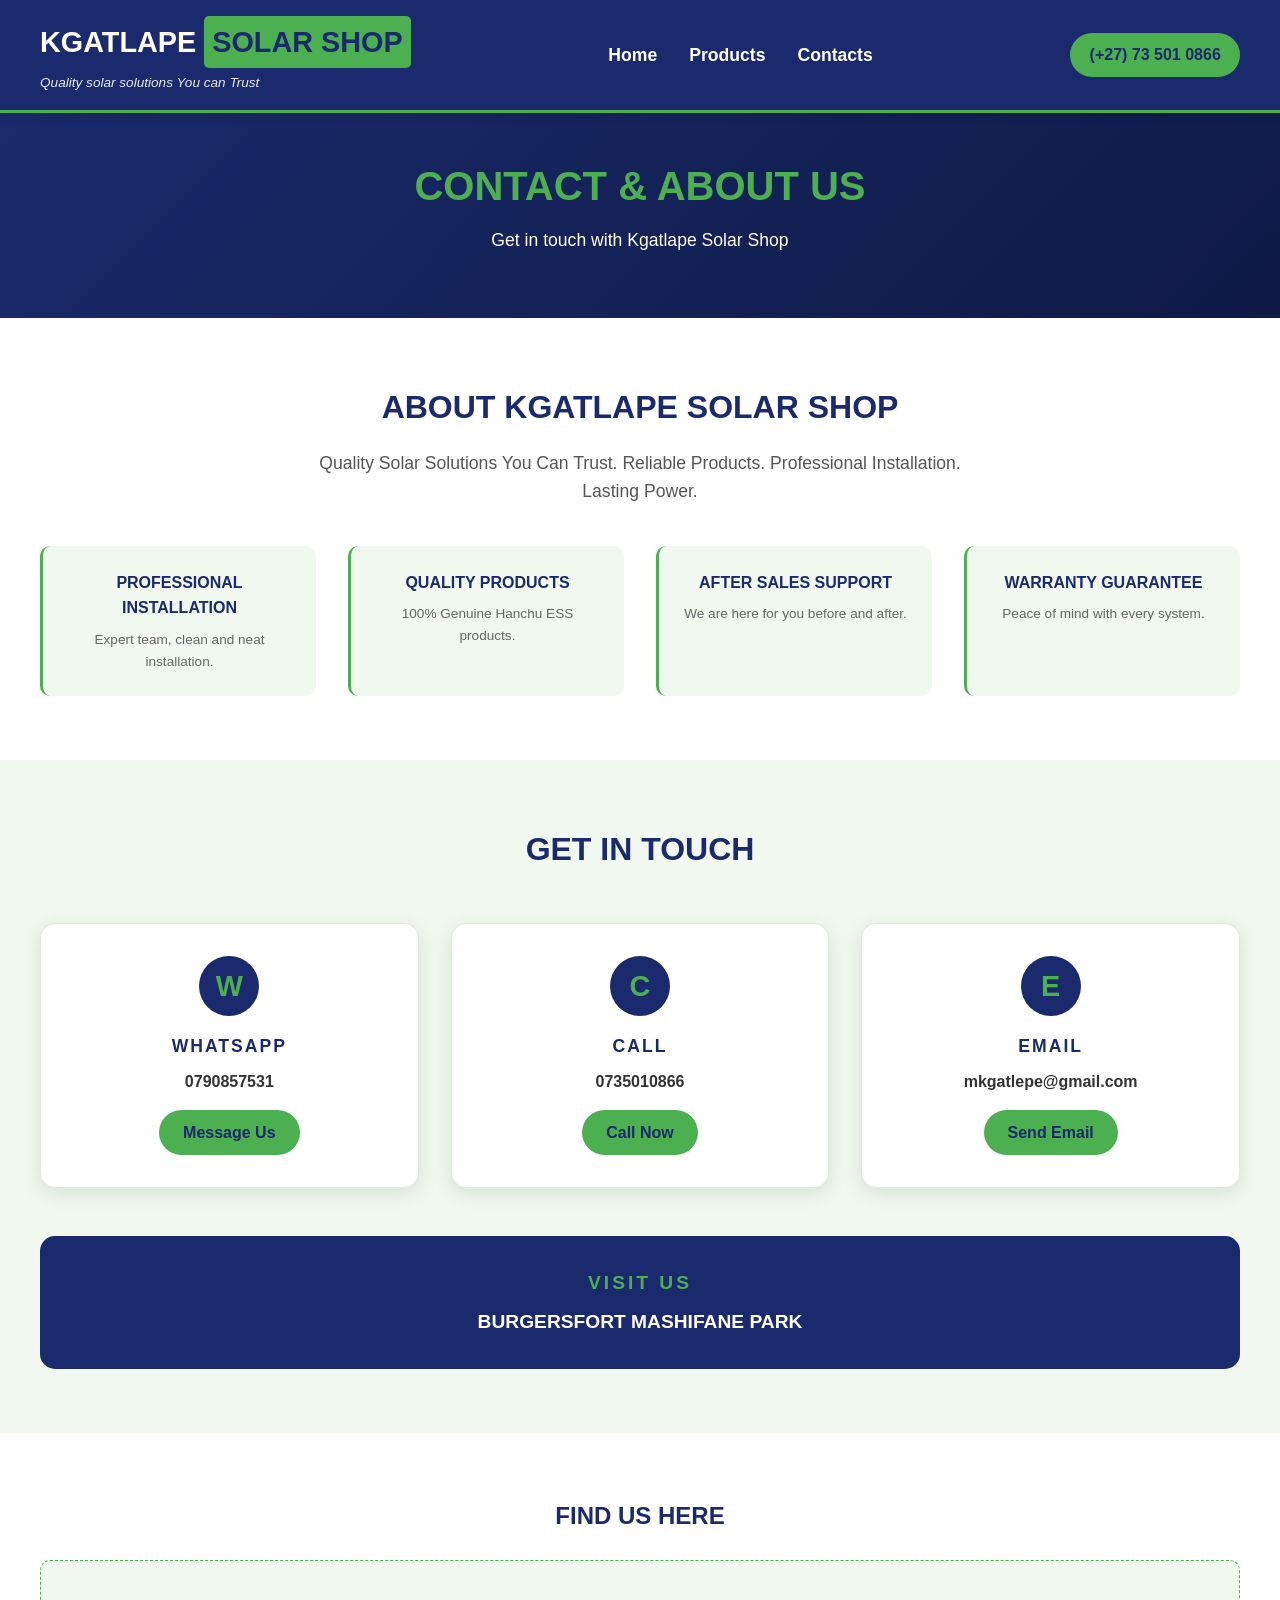
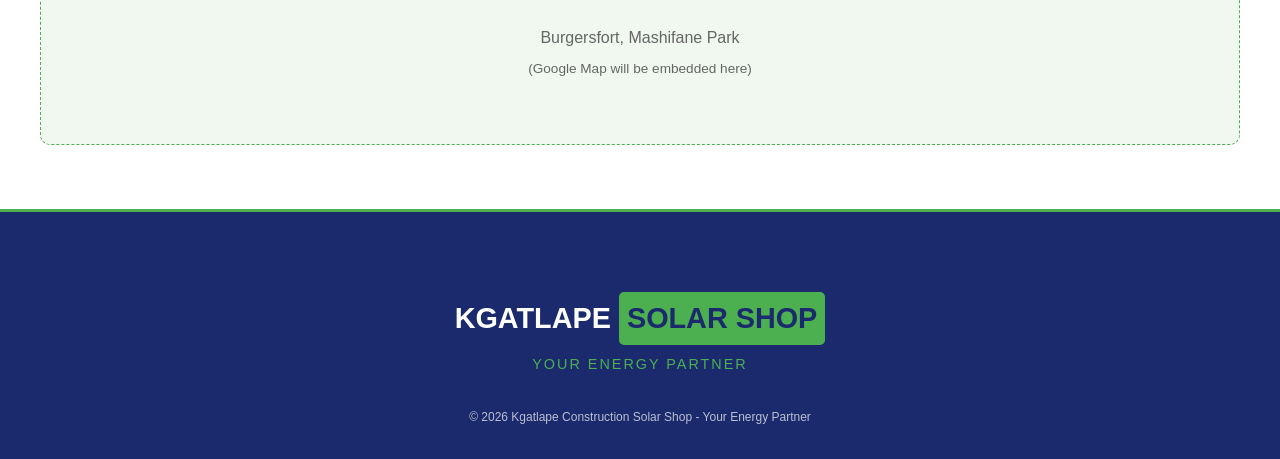
==== Contacts+About.html @ fa34fddf "Add files via upload" ====
<!DOCTYPE html>
<html lang="en" dir="ltr">
  <head>
    <meta charset="utf-8">
    <meta name="viewport" content="width=device-width, initial-scale=1.0">
    <title>Kgatlape Solar Shop | Contacts & About</title>
    <link rel="stylesheet" href="Home.css">
    <link rel="stylesheet" href="Contacts.css">
  </head>
  <body>
    <header>
      <div class="header-container">
        <div class="logo-area">
          <h1>
            <span class="kgatlape">KGATLAPE</span>
            <span class="solar-shop">SOLAR SHOP</span>
          </h1>
          <p class="tagline">Quality solar solutions You can Trust</p>
        </div>
        <nav>
          <ul>
            <li><a href="index.html">Home</a></li>
            <li><a href="products.html">Products</a></li>
            <li><a href="Contacts+About.html">Contacts</a></li>
          </ul>
        </nav>
        <div class="header-contact">
          <a href="tel:+27735010866" class="phone-link">(+27) 73 501 0866</a>
        </div>
      </div>
    </header>

    <main>
      <!-- PAGE TITLE SECTION -->
      <section class="page-title">
        <div class="page-title-container">
          <h1>CONTACT & ABOUT US</h1>
          <p>Get in touch with Kgatlape Solar Shop</p>
        </div>
      </section>

      <!-- ABOUT SECTION -->
      <section class="about-section">
        <div class="about-container">
          <div class="about-content">
            <h2>ABOUT KGATLAPE SOLAR SHOP</h2>
            <p class="about-description">Quality Solar Solutions You Can Trust. Reliable Products. Professional Installation. Lasting Power.</p>
            <div class="about-features">
              <div class="about-feature">
                <h3>PROFESSIONAL INSTALLATION</h3>
                <p>Expert team, clean and neat installation.</p>
              </div>
              <div class="about-feature">
                <h3>QUALITY PRODUCTS</h3>
                <p>100% Genuine Hanchu ESS products.</p>
              </div>
              <div class="about-feature">
                <h3>AFTER SALES SUPPORT</h3>
                <p>We are here for you before and after.</p>
              </div>
              <div class="about-feature">
                <h3>WARRANTY GUARANTEE</h3>
                <p>Peace of mind with every system.</p>
              </div>
            </div>
          </div>
        </div>
      </section>

      <!-- CONTACT SECTION -->
      <section class="contact-section">
        <div class="contact-container">
          <h2 class="contact-title">GET IN TOUCH</h2>

          <div class="contact-grid">
            <div class="contact-card">
              <div class="contact-icon">W</div>
              <h3 class="contact-card-title">WHATSAPP</h3>
              <p class="contact-card-value">0790857531</p>
              <a href="https://wa.me/27790857531" class="contact-btn">Message Us</a>
            </div>

            <div class="contact-card">
              <div class="contact-icon">C</div>
              <h3 class="contact-card-title">CALL</h3>
              <p class="contact-card-value">0735010866</p>
              <a href="tel:+27735010866" class="contact-btn">Call Now</a>
            </div>

            <div class="contact-card">
              <div class="contact-icon">E</div>
              <h3 class="contact-card-title">EMAIL</h3>
              <p class="contact-card-value">mkgatlepe@gmail.com</p>
              <a href="mailto:mkgatlepe@gmail.com" class="contact-btn">Send Email</a>
            </div>
          </div>

          <div class="visit-us">
            <h3 class="visit-title">VISIT US</h3>
            <p class="visit-address">BURGERSFORT MASHIFANE PARK</p>
          </div>
        </div>
      </section>

      <!-- MAP SECTION -->
      <section class="map-section">
        <div class="map-container">
          <h3>FIND US HERE</h3>
          <div class="map-placeholder">
            <p>Burgersfort, Mashifane Park</p>
            <p class="map-note">(Google Map will be embedded here)</p>
          </div>
        </div>
      </section>
    </main>

    <!-- FOOTER -->
    <footer class="footer">
      <div class="footer-container">
        <div class="footer-brand">
          <h2>
            <span class="footer-kgatlape">KGATLAPE</span>
            <span class="footer-solar">SOLAR SHOP</span>
          </h2>
          <p class="footer-tagline">YOUR ENERGY PARTNER</p>
        </div>
        <div class="footer-copyright">
          <p>&copy; 2026 Kgatlape Construction Solar Shop - Your Energy Partner</p>
        </div>
      </div>
    </footer>
  </body>
</html>
---- Home.css ----
/* ===== RESET & BASE ===== */
* {
  margin: 0;
  padding: 0;
  box-sizing: border-box;
}

html, body {
  height: 100%;
  margin: 0;
  padding: 0;
}

body {
  font-family: 'Segoe UI', Arial, sans-serif;
  line-height: 1.6;
  background-color: #F0F8F0;
  color: #1A2A6C;
  padding-top: 90px;
  min-height: 100vh;
  display: flex;
  flex-direction: column;
}

header {
  background-color: #1A2A6C;
  padding: 1rem 2rem;
  box-shadow: 0 2px 10px rgba(0,0,0,0.1);
  border-bottom: 3px solid #4CAF50;
  position: fixed;
  top: 0;
  left: 0;
  width: 100%;
  z-index: 1000;
}

.header-container {
  max-width: 1200px;
  margin: 0 auto;
  display: flex;
  justify-content: space-between;
  align-items: center;
  flex-wrap: wrap;
  gap: 1rem;
}

.logo-area h1 {
  font-size: 1.8rem;
  margin-bottom: 0.25rem;
  font-weight: bold;
}

.kgatlape {
  color: #FFFFFF;
  background-color: #1A2A6C;
}

.solar-shop {
  color: #1A2A6C;
  background-color: #4CAF50;
  padding: 0.2rem 0.5rem;
  border-radius: 5px;
  display: inline-block;
}

.tagline {
  color: #FFFFFF;
  font-size: 0.85rem;
  font-style: italic;
  opacity: 0.9;
  margin-top: 0.25rem;
}

nav ul {
  list-style: none;
  display: flex;
  gap: 2rem;
}

nav ul li a {
  color: #FFFFFF;
  text-decoration: none;
  font-size: 1.1rem;
  font-weight: bold;
  padding: 0.5rem 0;
  transition: all 0.3s ease;
  border-bottom: 2px solid transparent;
}

nav ul li a:hover {
  color: #4CAF50;
  border-bottom-color: #4CAF50;
}

.header-contact .phone-link {
  background-color: #4CAF50;
  color: #1A2A6C;
  text-decoration: none;
  padding: 0.6rem 1.2rem;
  border-radius: 50px;
  font-weight: bold;
  font-size: 1rem;
  transition: all 0.3s ease;
  display: inline-block;
}

.header-contact .phone-link:hover {
  background-color: #45A049;
  transform: scale(1.05);
  color: #FFFFFF;
}

/* ===== MAIN CONTENT ===== */
main {
  flex: 1;
}

/* ===== HERO SECTION WITH BACKGROUND IMAGE ===== */
.hero {
  background: linear-gradient(90deg, rgba(26, 42, 108, 0.9) 0%, rgba(26, 42, 108, 0.7) 10%, rgba(26, 42, 108, 0) 100%), url('logo.jpeg');
  background-size: cover;
  background-position: center;
  background-repeat: no-repeat;
  padding: 5rem 2rem;
  position: relative;
  min-height: 500px;
  display: flex;
  align-items: center;
}

.hero-container {
  max-width: 1200px;
  margin: 0 auto;
  position: relative;
  z-index: 1;
}

.hero-content {
  text-align: center;
  color: #FFFFFF;
}

.hero-subtitle {
  font-size: 1.2rem;
  letter-spacing: 3px;
  margin-bottom: 1rem;
  color: #4CAF50;
  font-weight: normal;
}

.hero-title {
  font-size: 3.5rem;
  line-height: 1.2;
  margin-bottom: 1.5rem;
  font-weight: bold;
}

.hero-title .highlight {
  color: #4CAF50;
  display: inline-block;
}

.hero-description {
  font-size: 1.2rem;
  max-width: 700px;
  margin: 0 auto 2rem auto;
  opacity: 0.9;
}

.hero-buttons {
  display: flex;
  gap: 1rem;
  justify-content: center;
  flex-wrap: wrap;
}

.btn-primary {
  background-color: #4CAF50;
  color: #1A2A6C;
  padding: 1rem 2rem;
  text-decoration: none;
  font-weight: bold;
  border-radius: 50px;
  transition: all 0.3s ease;
  display: inline-block;
  font-size: 1rem;
}

.btn-primary:hover {
  background-color: #45A049;
  transform: scale(1.05);
  color: #FFFFFF;
}

.btn-secondary {
  background-color: transparent;
  color: #4CAF50;
  padding: 1rem 2rem;
  text-decoration: none;
  font-weight: bold;
  border-radius: 50px;
  border: 2px solid #4CAF50;
  transition: all 0.3s ease;
  display: inline-block;
  font-size: 1rem;
}

.btn-secondary:hover {
  background-color: #4CAF50;
  color: #1A2A6C;
  transform: scale(1.05);
}

/* ===== PACKAGES SECTION ===== */
.packages {
  padding: 5rem 2rem;
  background-color: #F0F8F0;
}

.packages-container {
  max-width: 1200px;
  margin: 0 auto;
}

.section-title {
  text-align: center;
  font-size: 2.5rem;
  color: #1A2A6C;
  margin-bottom: 3rem;
  font-weight: bold;
}

.packages-grid {
  display: grid;
  grid-template-columns: repeat(auto-fit, minmax(320px, 1fr));
  gap: 2rem;
}

.package-card {
  background-color: #FFFFFF;
  border-radius: 15px;
  padding: 2rem 1.5rem;
  box-shadow: 0 5px 20px rgba(0,0,0,0.1);
  transition: transform 0.3s ease;
  border: 1px solid #E0E8E0;
  display: flex;
  flex-direction: column;
}

.package-card:hover {
  transform: translateY(-5px);
  box-shadow: 0 10px 30px rgba(26, 42, 108, 0.15);
}

.package-image-placeholder {
  width: 100%;
  height: auto;
  min-height: 180px;
  background-color: #E8F0E8;
  border-radius: 10px;
  margin-bottom: 1.5rem;
  overflow: hidden;
  display: flex;
  align-items: center;
  justify-content: center;
}

.package-image-placeholder img {
  width: 100%;
  height: auto;
  display: block;
}

.package-name {
  font-size: 1.5rem;
  color: #1A2A6C;
  margin-bottom: 0.5rem;
  font-weight: bold;
  text-align: center;
}

.package-price {
  font-size: 2rem;
  font-weight: bold;
  color: #FFFFFF;
  background-color: #1A2A6C;
  display: inline-block;
  padding: 0.3rem 1rem;
  border-radius: 50px;
  margin: 0 auto 1rem auto;
  text-align: center;
  width: fit-content;
}

.package-install {
  background-color: #4CAF50;
  color: #FFFFFF;
  padding: 0.5rem;
  border-radius: 5px;
  font-size: 0.75rem;
  font-weight: bold;
  text-align: center;
  margin-bottom: 1.5rem;
  letter-spacing: 1px;
}

.package-components {
  margin-bottom: 1rem;
}

.component-item {
  padding: 0.4rem 0;
  font-size: 0.85rem;
  color: #333;
  border-bottom: 1px dashed #E0E8E0;
  text-align: center;
}

.package-brand {
  text-align: center;
  margin: 1rem 0;
}

.brand-name {
  font-weight: bold;
  color: #1A2A6C;
  font-size: 0.9rem;
  letter-spacing: 2px;
}

.package-powers {
  background-color: #F0F8F0;
  padding: 1rem;
  border-radius: 10px;
  margin-bottom: 1.5rem;
}

.powers-label {
  font-weight: bold;
  color: #1A2A6C;
  font-size: 0.8rem;
  margin-bottom: 0.5rem;
  text-align: center;
}

.powers-grid {
  display: flex;
  flex-wrap: wrap;
  justify-content: center;
  gap: 0.5rem;
}

.power-item {
  background-color: #1A2A6C;
  color: #FFFFFF;
  padding: 0.2rem 0.6rem;
  border-radius: 20px;
  font-size: 0.7rem;
  font-weight: bold;
}

.package-btn {
  display: block;
  background-color: #1A2A6C;
  color: #FFFFFF;
  padding: 0.8rem;
  text-decoration: none;
  font-weight: bold;
  border-radius: 50px;
  transition: all 0.3s ease;
  text-align: center;
  margin-top: auto;
}

.package-btn:hover {
  background-color: #4CAF50;
  color: #1A2A6C;
}

/* ===== PRODUCTS GRID STORE ===== */
.products-section {
  padding: 5rem 2rem;
  background-color: #F0F8F0;
}

.products-container {
  max-width: 1200px;
  margin: 0 auto;
}

.section-subtitle {
  text-align: center;
  color: #666;
  margin-bottom: 3rem;
  font-size: 1.1rem;
}

.products-grid-store {
  display: grid;
  grid-template-columns: repeat(auto-fill, minmax(300px, 1fr));
  gap: 2rem;
}

.product-card-store {
  background-color: #FFFFFF;
  border-radius: 12px;
  padding: 1.5rem;
  box-shadow: 0 2px 10px rgba(0,0,0,0.08);
  transition: transform 0.3s ease, box-shadow 0.3s ease;
  border: 1px solid #E0E8E0;
  display: flex;
  flex-direction: column;
}

.product-card-store:hover {
  transform: translateY(-5px);
  box-shadow: 0 10px 25px rgba(0,0,0,0.15);
}

.product-image-store {
  width: 100%;
  height: auto;
  min-height: 160px;
  background-color: #E8F0E8;
  border-radius: 8px;
  margin-bottom: 1rem;
  overflow: hidden;
  display: flex;
  align-items: center;
  justify-content: center;
}

.product-image-store img {
  width: 100%;
  height: auto;
  display: block;
}

.product-title-store {
  font-size: 1.1rem;
  font-weight: bold;
  color: #1A2A6C;
  margin-bottom: 0.5rem;
  line-height: 1.3;
}

.product-description-store {
  font-size: 0.8rem;
  color: #666;
  margin-bottom: 1rem;
  line-height: 1.4;
}

.product-price-store {
  margin-bottom: 1rem;
}

.current-price {
  font-size: 1.3rem;
  font-weight: bold;
  color: #4CAF50;
}

.add-to-cart {
  background-color: #1A2A6C;
  color: #FFFFFF;
  border: none;
  padding: 0.7rem 1rem;
  border-radius: 50px;
  font-weight: bold;
  cursor: pointer;
  transition: all 0.3s ease;
  margin-top: auto;
  font-size: 0.85rem;
  text-decoration: none;
  display: block;
  text-align: center;
}

.add-to-cart:hover {
  background-color: #4CAF50;
  color: #1A2A6C;
  transform: scale(1.02);
}

/* ===== FEATURES SECTION ===== */
.features {
  padding: 4rem 2rem;
  background-color: #1A2A6C;
}

.features-container {
  max-width: 1200px;
  margin: 0 auto;
}

.features-grid {
  display: grid;
  grid-template-columns: repeat(4, 1fr);
  gap: 2rem;
}

.feature-card {
  text-align: center;
  padding: 2rem 1.5rem;
  background-color: rgba(255, 255, 255, 0.08);
  border-radius: 10px;
  transition: all 0.3s ease;
  border: 1px solid rgba(76, 175, 80, 0.3);
}

.feature-card:hover {
  transform: translateY(-5px);
  border-color: #4CAF50;
  background-color: rgba(76, 175, 80, 0.15);
}

.feature-icon {
  width: 60px;
  height: 60px;
  background-color: #4CAF50;
  margin: 0 auto 1.5rem auto;
  border-radius: 50%;
  position: relative;
}

.feature-icon::before {
  content: "✓";
  position: absolute;
  top: 50%;
  left: 50%;
  transform: translate(-50%, -50%);
  font-size: 2rem;
  color: #1A2A6C;
  font-weight: bold;
}

.feature-title {
  color: #4CAF50;
  font-size: 1.2rem;
  margin-bottom: 1rem;
  font-weight: bold;
  letter-spacing: 1px;
}

.feature-description {
  color: #FFFFFF;
  font-size: 0.9rem;
  line-height: 1.5;
  opacity: 0.9;
}

/* ===== FOOTER SECTION ===== */
.footer {
  background-color: #1A2A6C;
  color: #FFFFFF;
  border-top: 3px solid #4CAF50;
  margin-top: 0;
  margin-bottom: 0;
  width: 100%;
}

.footer-container {
  max-width: 1200px;
  margin: 0 auto;
  padding: 2rem 2rem 1rem 2rem;
}

.footer-brand {
  text-align: center;
  margin-bottom: 1.5rem;
}

.footer-brand h2 {
  font-size: 1.5rem;
  margin-bottom: 0.5rem;
}

.footer-kgatlape {
  color: #FFFFFF;
}

.footer-solar {
  color: #1A2A6C;
  background-color: #4CAF50;
  padding: 0.15rem 0.4rem;
  border-radius: 5px;
  display: inline-block;
}

.footer-tagline {
  color: #4CAF50;
  font-size: 0.8rem;
  letter-spacing: 2px;
  margin-top: 0.5rem;
}

.footer-copyright {
  text-align: center;
  font-size: 0.7rem;
  opacity: 0.7;
  padding-bottom: 0;
  margin-bottom: 0;
}

/* ===== RESPONSIVE - STACKED HEADER LIKE SCREENSHOT ===== */
@media (max-width: 768px) {
  header {
    padding: 1rem;
  }

  .header-container {
    flex-direction: column;
    text-align: center;
    gap: 0.8rem;
  }

  .logo-area h1 {
    font-size: 1.5rem;
  }

  .tagline {
    font-size: 0.7rem;
  }

  nav ul {
    gap: 1.5rem;
    justify-content: center;
  }

  nav ul li a {
    font-size: 1rem;
  }

  .header-contact .phone-link {
    padding: 0.5rem 1rem;
    font-size: 0.9rem;
  }

  body {
    padding-top: 140px;
  }

  .hero {
    background: linear-gradient(135deg, rgba(26, 42, 108, 0.92) 0%, rgba(26, 42, 108, 0.85) 100%), url('logo.jpeg');
    background-size: cover;
    background-position: center;
    background-repeat: no-repeat;
    padding: 2.5rem 1rem;
    min-height: auto;
  }

  .hero-title {
    font-size: 1.8rem;
  }

  .hero-subtitle {
    font-size: 0.85rem;
  }

  .hero-description {
    font-size: 0.9rem;
    padding: 0 0.5rem;
  }

  .hero-buttons {
    flex-direction: column;
    align-items: center;
    gap: 0.75rem;
  }

  .btn-primary, .btn-secondary {
    width: 80%;
    text-align: center;
    padding: 0.7rem 1rem;
    font-size: 0.85rem;
  }

  .section-title {
    font-size: 1.8rem;
  }

  .packages {
    padding: 2rem 1rem;
  }

  .packages-grid {
    grid-template-columns: 1fr;
    gap: 1rem;
  }

  .features {
    padding: 2rem 1rem;
  }

  .features-grid {
    grid-template-columns: 1fr;
    gap: 1rem;
  }

  .feature-title {
    font-size: 0.9rem;
  }

  .feature-description {
    font-size: 0.75rem;
  }

  .footer-container {
    padding: 1.2rem 1rem 0.8rem 1rem;
  }

  .footer-brand h2 {
    font-size: 1.2rem;
  }

  .footer-tagline {
    font-size: 0.7rem;
  }

  .footer-copyright {
    font-size: 0.6rem;
  }
}

@media (max-width: 480px) {
  body {
    padding-top: 150px;
  }

  .hero-title {
    font-size: 1.5rem;
  }

  .hero-subtitle {
    font-size: 0.75rem;
  }

  .hero-description {
    font-size: 0.8rem;
  }

  .btn-primary, .btn-secondary {
    width: 90%;
    padding: 0.6rem 1rem;
    font-size: 0.8rem;
  }

  .section-title {
    font-size: 1.5rem;
  }

  .packages-grid {
    grid-template-columns: 1fr;
  }

  .products-grid-store {
    grid-template-columns: 1fr;
  }

  .products-section {
    padding: 2rem 1rem;
  }

  .footer-brand h2 {
    font-size: 1rem;
  }

  .footer-tagline {
    font-size: 0.65rem;
  }

  .footer-copyright {
    font-size: 0.55rem;
  }
}
---- Contacts.css ----
/* ===== RESET & BASE ===== */
* {
  margin: 0;
  padding: 0;
  box-sizing: border-box;
}

header {
  background-color: #1A2A6C;
  padding: 1rem 2rem;
  box-shadow: 0 2px 10px rgba(0,0,0,0.1);
  border-bottom: 3px solid #4CAF50;
  position: fixed;
  top: 0;
  left: 0;
  width: 100%;
  z-index: 1000;
}

body {
  font-family: 'Segoe UI', Arial, sans-serif;
  line-height: 1.6;
  background-color: #F0F8F0;
  color: #1A2A6C;
  padding-top: 90px;
}

.header-container {
  max-width: 1200px;
  margin: 0 auto;
  display: flex;
  justify-content: space-between;
  align-items: center;
  flex-wrap: wrap;
  gap: 1rem;
}

/* Logo Area */
.logo-area h1 {
  color: #4CAF50;
  font-size: 1.8rem;
  margin-bottom: 0.25rem;
  font-weight: bold;
}

.tagline {
  color: #FFFFFF;
  font-size: 0.85rem;
  font-style: italic;
  opacity: 0.9;
}

/* Navigation */
nav ul {
  list-style: none;
  display: flex;
  gap: 2rem;
}

nav ul li a {
  color: #FFFFFF;
  text-decoration: none;
  font-size: 1.1rem;
  font-weight: bold;
  padding: 0.5rem 0;
  transition: all 0.3s ease;
  border-bottom: 2px solid transparent;
}

nav ul li a:hover {
  color: #4CAF50;
  border-bottom-color: #4CAF50;
}

/* Header Contact */
.header-contact .phone-link {
  background-color: #4CAF50;
  color: #1A2A6C;
  text-decoration: none;
  padding: 0.6rem 1.2rem;
  border-radius: 50px;
  font-weight: bold;
  font-size: 1rem;
  transition: all 0.3s ease;
  display: inline-block;
}

.header-contact .phone-link:hover {
  background-color: #45A049;
  transform: scale(1.05);
  color: #FFFFFF;
}

/* ===== PAGE TITLE SECTION ===== */
.page-title {
  background: linear-gradient(135deg, #1A2A6C 0%, #0F1A45 100%);
  padding: 4rem 2rem;
  text-align: center;
}

.page-title-container {
  max-width: 1200px;
  margin: 0 auto;
}

.page-title h1 {
  color: #4CAF50;
  font-size: 2.5rem;
  margin-bottom: 0.5rem;
}

.page-title p {
  color: #FFFFFF;
  font-size: 1.1rem;
}

/* ===== ABOUT SECTION ===== */
.about-section {
  padding: 4rem 2rem;
  background-color: #FFFFFF;
}

.about-container {
  max-width: 1200px;
  margin: 0 auto;
}

.about-content h2 {
  text-align: center;
  color: #1A2A6C;
  font-size: 2rem;
  margin-bottom: 1rem;
}

.about-description {
  text-align: center;
  color: #555;
  font-size: 1.1rem;
  max-width: 700px;
  margin: 0 auto 2.5rem auto;
}

.about-features {
  display: grid;
  grid-template-columns: repeat(4, 1fr);
  gap: 2rem;
}

.about-feature {
  text-align: center;
  padding: 1.5rem;
  background-color: #F0F8F0;
  border-radius: 10px;
  border-left: 3px solid #4CAF50;
}

.about-feature h3 {
  color: #1A2A6C;
  font-size: 1rem;
  margin-bottom: 0.5rem;
}

.about-feature p {
  color: #666;
  font-size: 0.85rem;
}

/* ===== CONTACT SECTION ===== */
.contact-section {
  padding: 4rem 2rem;
  background-color: #F0F8F0;
}

.contact-container {
  max-width: 1200px;
  margin: 0 auto;
}

.contact-title {
  text-align: center;
  color: #1A2A6C;
  font-size: 2rem;
  margin-bottom: 3rem;
}

.contact-grid {
  display: grid;
  grid-template-columns: repeat(3, 1fr);
  gap: 2rem;
  margin-bottom: 3rem;
}

.contact-card {
  background-color: #FFFFFF;
  padding: 2rem;
  text-align: center;
  border-radius: 15px;
  box-shadow: 0 5px 20px rgba(0,0,0,0.1);
  transition: transform 0.3s ease;
  border: 1px solid #E0E8E0;
}

.contact-card:hover {
  transform: translateY(-5px);
}

.contact-icon {
  width: 60px;
  height: 60px;
  background-color: #1A2A6C;
  color: #4CAF50;
  font-size: 1.8rem;
  font-weight: bold;
  border-radius: 50%;
  display: flex;
  align-items: center;
  justify-content: center;
  margin: 0 auto 1rem auto;
}

.contact-card-title {
  color: #1A2A6C;
  font-size: 1.1rem;
  margin-bottom: 0.5rem;
  letter-spacing: 2px;
}

.contact-card-value {
  color: #333;
  font-size: 1rem;
  font-weight: bold;
  margin-bottom: 1rem;
}

.contact-btn {
  display: inline-block;
  background-color: #4CAF50;
  color: #1A2A6C;
  padding: 0.6rem 1.5rem;
  text-decoration: none;
  font-weight: bold;
  border-radius: 50px;
  transition: all 0.3s ease;
}

.contact-btn:hover {
  background-color: #1A2A6C;
  color: #4CAF50;
  transform: scale(1.05);
}

.visit-us {
  text-align: center;
  background-color: #1A2A6C;
  padding: 2rem;
  border-radius: 15px;
}

.visit-title {
  color: #4CAF50;
  font-size: 1.2rem;
  letter-spacing: 3px;
  margin-bottom: 0.5rem;
}

.visit-address {
  color: #FFFFFF;
  font-size: 1.2rem;
  font-weight: bold;
}

/* ===== MAP SECTION ===== */
.map-section {
  padding: 4rem 2rem;
  background-color: #FFFFFF;
}

.map-container {
  max-width: 1200px;
  margin: 0 auto;
  text-align: center;
}

.map-container h3 {
  color: #1A2A6C;
  font-size: 1.5rem;
  margin-bottom: 1.5rem;
}

.map-placeholder {
  background-color: #F0F8F0;
  padding: 4rem;
  border-radius: 10px;
  border: 1px dashed #4CAF50;
}

.map-placeholder p {
  color: #666;
}

.map-note {
  font-size: 0.85rem;
  margin-top: 0.5rem;
  color: #999;
}

/* ===== FOOTER ===== */
.footer {
  background-color: #1A2A6C;
  color: #FFFFFF;
  padding: 3rem 2rem 1rem 2rem;
  border-top: 3px solid #4CAF50;
}

.footer-container {
  max-width: 1200px;
  margin: 0 auto;
}

.footer-brand {
  text-align: center;
  margin-bottom: 2rem;
}

.footer-brand h2 {
  font-size: 1.8rem;
  margin-bottom: 0.5rem;
}

.footer-kgatlape {
  color: #FFFFFF;
}

.footer-solar {
  color: #1A2A6C;
  background-color: #4CAF50;
  padding: 0.2rem 0.5rem;
  border-radius: 5px;
  display: inline-block;
}

.footer-tagline {
  color: #4CAF50;
  font-size: 0.9rem;
  letter-spacing: 2px;
  margin-top: 0.5rem;
}

.footer-copyright {
  text-align: center;
  font-size: 0.75rem;
  opacity: 0.7;
}

/* ===== RESPONSIVE - STACKED HEADER LIKE SCREENSHOT ===== */
@media (max-width: 768px) {
  header {
    padding: 1rem;
  }

  .header-container {
    flex-direction: column;
    text-align: center;
    gap: 0.8rem;
  }

  .logo-area h1 {
    font-size: 1.5rem;
  }

  .tagline {
    font-size: 0.7rem;
  }

  nav ul {
    gap: 1.5rem;
    justify-content: center;
  }

  nav ul li a {
    font-size: 1rem;
  }

  .header-contact .phone-link {
    padding: 0.5rem 1rem;
    font-size: 0.9rem;
  }

  body {
    padding-top: 140px;
  }

  .page-title {
    padding: 2rem 1rem;
  }

  .page-title h1 {
    font-size: 1.6rem;
  }

  .page-title p {
    font-size: 0.9rem;
  }

  .about-section {
    padding: 2rem 1rem;
  }

  .about-content h2 {
    font-size: 1.6rem;
  }

  .about-description {
    font-size: 0.9rem;
    padding: 0 0.5rem;
  }

  .about-features {
    grid-template-columns: repeat(2, 1fr);
    gap: 1rem;
  }

  .about-feature {
    padding: 1rem;
  }

  .about-feature h3 {
    font-size: 0.85rem;
  }

  .about-feature p {
    font-size: 0.75rem;
  }

  .contact-section {
    padding: 2rem 1rem;
  }

  .contact-title {
    font-size: 1.6rem;
    margin-bottom: 1.5rem;
  }

  .contact-grid {
    grid-template-columns: 1fr;
    gap: 1rem;
  }

  .contact-card {
    padding: 1.2rem;
  }

  .contact-icon {
    width: 50px;
    height: 50px;
    font-size: 1.5rem;
  }

  .contact-card-title {
    font-size: 1rem;
  }

  .contact-card-value {
    font-size: 0.9rem;
  }

  .contact-btn {
    padding: 0.5rem 1.2rem;
    font-size: 0.8rem;
  }

  .visit-us {
    padding: 1.5rem;
  }

  .visit-title {
    font-size: 1rem;
  }

  .visit-address {
    font-size: 0.9rem;
  }

  .map-section {
    padding: 2rem 1rem;
  }

  .map-container h3 {
    font-size: 1.2rem;
  }

  .map-placeholder {
    padding: 1.5rem;
  }

  .map-placeholder p {
    font-size: 0.85rem;
  }

  .footer {
    padding: 0;
  }

  .footer-container {
    padding: 1.2rem 1rem 0.8rem 1rem;
  }

  .footer-brand {
    margin-bottom: 0.8rem;
  }

  .footer-brand h2 {
    font-size: 1.2rem;
  }

  .footer-tagline {
    font-size: 0.7rem;
  }

  .footer-copyright {
    font-size: 0.6rem;
  }
}

@media (max-width: 480px) {
  body {
    padding-top: 150px;
  }

  .page-title h1 {
    font-size: 1.4rem;
  }

  .about-content h2 {
    font-size: 1.4rem;
  }

  .about-features {
    grid-template-columns: 1fr;
  }

  .contact-title {
    font-size: 1.4rem;
  }

  .footer-brand h2 {
    font-size: 1rem;
  }

  .footer-tagline {
    font-size: 0.65rem;
  }

  .footer-copyright {
    font-size: 0.55rem;
  }
}
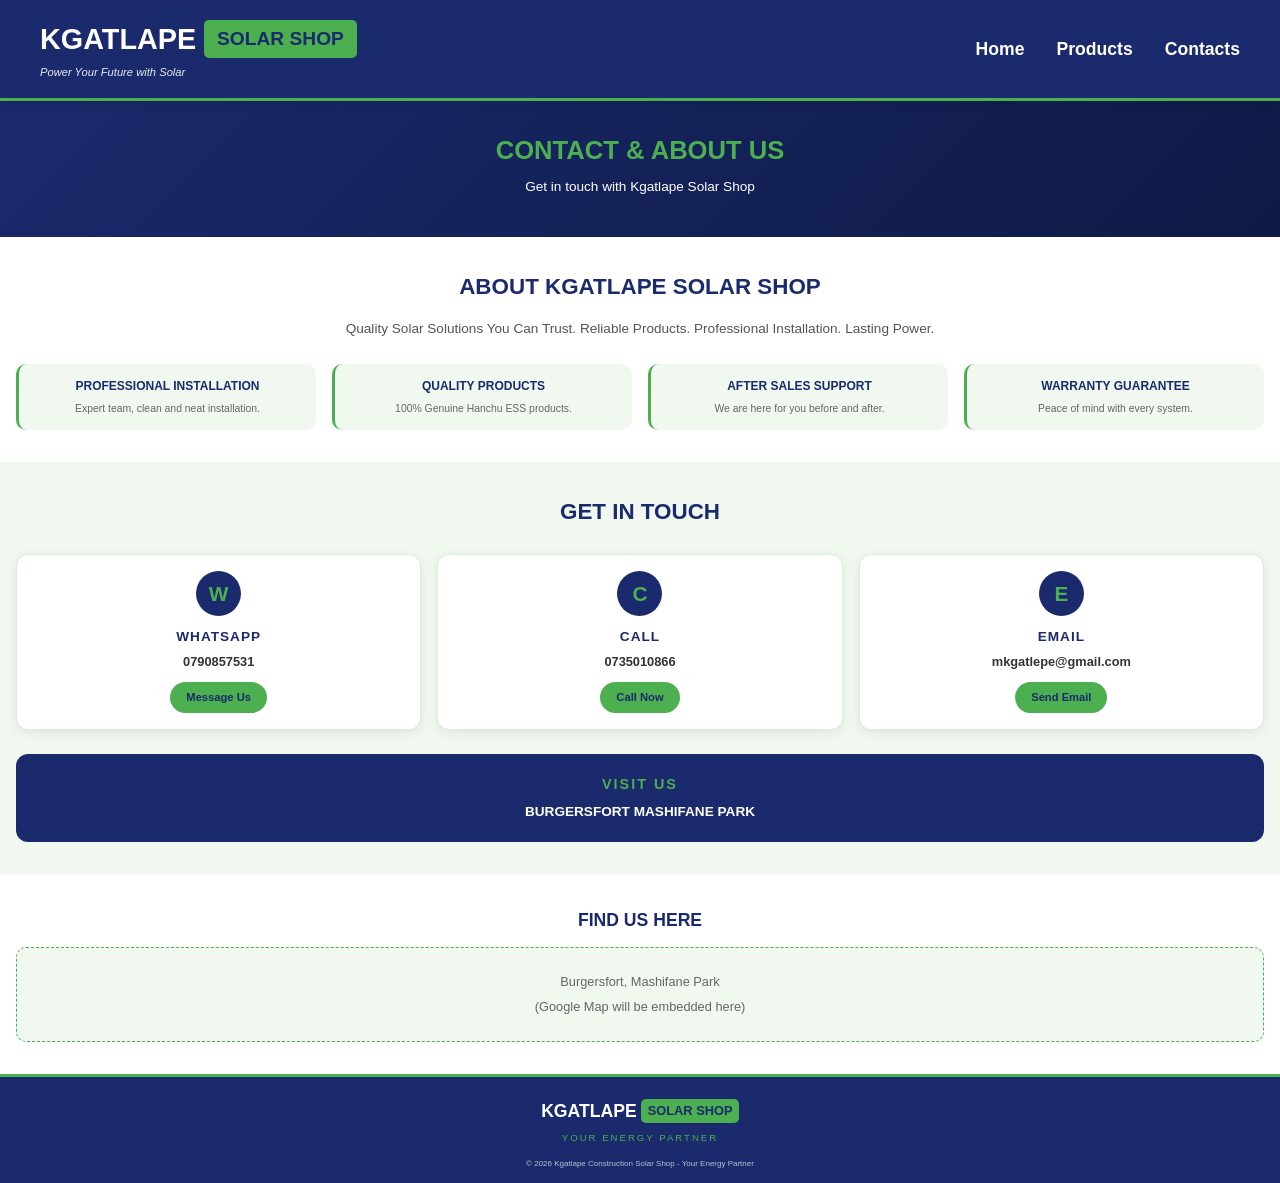
==== commit b4a242d9: "Add files via upload" ====
--- a/Contacts+About.html
+++ b/Contacts+About.html
@@ -15,7 +15,7 @@
             <span class="kgatlape">KGATLAPE</span>
             <span class="solar-shop">SOLAR SHOP</span>
           </h1>
-          <p class="tagline">Quality solar solutions You can Trust</p>
+          <p class="tagline">Power Your Future with Solar</p>
         </div>
         <nav>
           <ul>
@@ -24,9 +24,6 @@
             <li><a href="Contacts+About.html">Contacts</a></li>
           </ul>
         </nav>
-        <div class="header-contact">
-          <a href="tel:+27735010866" class="phone-link">(+27) 73 501 0866</a>
-        </div>
       </div>
     </header>
 
--- a/Home.css
+++ b/Home.css
@@ -46,8 +46,12 @@
 
 .logo-area h1 {
   font-size: 1.8rem;
-  margin-bottom: 0.25rem;
-  font-weight: bold;
+  margin-bottom: 0;
+  font-weight: bold;
+  display: flex;
+  align-items: center;
+  gap: 0.5rem;
+  flex-wrap: wrap;
 }
 
 .kgatlape {
@@ -58,17 +62,18 @@
 .solar-shop {
   color: #1A2A6C;
   background-color: #4CAF50;
-  padding: 0.2rem 0.5rem;
+  padding: 0.2rem 0.8rem;
   border-radius: 5px;
   display: inline-block;
+  font-size: 1.2rem;
 }
 
 .tagline {
   color: #FFFFFF;
-  font-size: 0.85rem;
+  font-size: 0.7rem;
   font-style: italic;
   opacity: 0.9;
-  margin-top: 0.25rem;
+  margin-top: 0.1rem;
 }
 
 nav ul {
@@ -92,38 +97,19 @@
   border-bottom-color: #4CAF50;
 }
 
-.header-contact .phone-link {
-  background-color: #4CAF50;
-  color: #1A2A6C;
-  text-decoration: none;
-  padding: 0.6rem 1.2rem;
-  border-radius: 50px;
-  font-weight: bold;
-  font-size: 1rem;
-  transition: all 0.3s ease;
-  display: inline-block;
-}
-
-.header-contact .phone-link:hover {
-  background-color: #45A049;
-  transform: scale(1.05);
-  color: #FFFFFF;
-}
-
 /* ===== MAIN CONTENT ===== */
 main {
   flex: 1;
 }
 
-/* ===== HERO SECTION WITH BACKGROUND IMAGE ===== */
+/* ===== HERO SECTION - SAME AS LAPTOP (NOT DIM ON MOBILE) ===== */
 .hero {
-  background: linear-gradient(90deg, rgba(26, 42, 108, 0.9) 0%, rgba(26, 42, 108, 0.7) 10%, rgba(26, 42, 108, 0) 100%), url('logo.jpeg');
+  background: linear-gradient(90deg, rgba(26, 42, 108, 0.85) 0%, rgba(26, 42, 108, 0.55) 50%, rgba(26, 42, 108, 0.85) 100%), url('logo.jpeg');
   background-size: cover;
   background-position: center;
   background-repeat: no-repeat;
-  padding: 5rem 2rem;
+  padding: 3rem 1.5rem;
   position: relative;
-  min-height: 500px;
   display: flex;
   align-items: center;
 }
@@ -141,17 +127,17 @@
 }
 
 .hero-subtitle {
-  font-size: 1.2rem;
+  font-size: 1rem;
   letter-spacing: 3px;
-  margin-bottom: 1rem;
+  margin-bottom: 0.8rem;
   color: #4CAF50;
   font-weight: normal;
 }
 
 .hero-title {
-  font-size: 3.5rem;
-  line-height: 1.2;
-  margin-bottom: 1.5rem;
+  font-size: 2rem;
+  line-height: 1.3;
+  margin-bottom: 1rem;
   font-weight: bold;
 }
 
@@ -161,10 +147,11 @@
 }
 
 .hero-description {
-  font-size: 1.2rem;
+  font-size: 0.9rem;
   max-width: 700px;
-  margin: 0 auto 2rem auto;
+  margin: 0 auto 1.5rem auto;
   opacity: 0.9;
+  padding: 0 0.5rem;
 }
 
 .hero-buttons {
@@ -177,13 +164,13 @@
 .btn-primary {
   background-color: #4CAF50;
   color: #1A2A6C;
-  padding: 1rem 2rem;
+  padding: 0.7rem 1.5rem;
   text-decoration: none;
   font-weight: bold;
   border-radius: 50px;
   transition: all 0.3s ease;
   display: inline-block;
-  font-size: 1rem;
+  font-size: 0.9rem;
 }
 
 .btn-primary:hover {
@@ -195,14 +182,14 @@
 .btn-secondary {
   background-color: transparent;
   color: #4CAF50;
-  padding: 1rem 2rem;
+  padding: 0.7rem 1.5rem;
   text-decoration: none;
   font-weight: bold;
   border-radius: 50px;
   border: 2px solid #4CAF50;
   transition: all 0.3s ease;
   display: inline-block;
-  font-size: 1rem;
+  font-size: 0.9rem;
 }
 
 .btn-secondary:hover {
@@ -211,9 +198,9 @@
   transform: scale(1.05);
 }
 
-/* ===== PACKAGES SECTION ===== */
+/* ===== PACKAGES SECTION - 2 COLUMNS ON MOBILE ===== */
 .packages {
-  padding: 5rem 2rem;
+  padding: 2rem 1rem;
   background-color: #F0F8F0;
 }
 
@@ -224,23 +211,23 @@
 
 .section-title {
   text-align: center;
-  font-size: 2.5rem;
-  color: #1A2A6C;
-  margin-bottom: 3rem;
+  font-size: 1.6rem;
+  color: #1A2A6C;
+  margin-bottom: 1.2rem;
   font-weight: bold;
 }
 
 .packages-grid {
   display: grid;
-  grid-template-columns: repeat(auto-fit, minmax(320px, 1fr));
-  gap: 2rem;
+  grid-template-columns: repeat(2, 1fr);
+  gap: 0.8rem;
 }
 
 .package-card {
   background-color: #FFFFFF;
-  border-radius: 15px;
-  padding: 2rem 1.5rem;
-  box-shadow: 0 5px 20px rgba(0,0,0,0.1);
+  border-radius: 10px;
+  padding: 0.8rem;
+  box-shadow: 0 2px 8px rgba(0,0,0,0.08);
   transition: transform 0.3s ease;
   border: 1px solid #E0E8E0;
   display: flex;
@@ -248,17 +235,16 @@
 }
 
 .package-card:hover {
-  transform: translateY(-5px);
-  box-shadow: 0 10px 30px rgba(26, 42, 108, 0.15);
+  transform: translateY(-2px);
 }
 
 .package-image-placeholder {
   width: 100%;
   height: auto;
-  min-height: 180px;
+  min-height: 80px;
   background-color: #E8F0E8;
-  border-radius: 10px;
-  margin-bottom: 1.5rem;
+  border-radius: 8px;
+  margin-bottom: 0.5rem;
   overflow: hidden;
   display: flex;
   align-items: center;
@@ -272,22 +258,22 @@
 }
 
 .package-name {
-  font-size: 1.5rem;
-  color: #1A2A6C;
-  margin-bottom: 0.5rem;
+  font-size: 0.9rem;
+  color: #1A2A6C;
+  margin-bottom: 0.2rem;
   font-weight: bold;
   text-align: center;
 }
 
 .package-price {
-  font-size: 2rem;
+  font-size: 1rem;
   font-weight: bold;
   color: #FFFFFF;
   background-color: #1A2A6C;
   display: inline-block;
-  padding: 0.3rem 1rem;
+  padding: 0.1rem 0.5rem;
   border-radius: 50px;
-  margin: 0 auto 1rem auto;
+  margin: 0 auto 0.3rem auto;
   text-align: center;
   width: fit-content;
 }
@@ -295,22 +281,22 @@
 .package-install {
   background-color: #4CAF50;
   color: #FFFFFF;
-  padding: 0.5rem;
-  border-radius: 5px;
-  font-size: 0.75rem;
-  font-weight: bold;
-  text-align: center;
-  margin-bottom: 1.5rem;
-  letter-spacing: 1px;
+  padding: 0.15rem;
+  border-radius: 4px;
+  font-size: 0.5rem;
+  font-weight: bold;
+  text-align: center;
+  margin-bottom: 0.4rem;
+  letter-spacing: 0.5px;
 }
 
 .package-components {
-  margin-bottom: 1rem;
+  margin-bottom: 0.3rem;
 }
 
 .component-item {
-  padding: 0.4rem 0;
-  font-size: 0.85rem;
+  padding: 0.1rem 0;
+  font-size: 0.55rem;
   color: #333;
   border-bottom: 1px dashed #E0E8E0;
   text-align: center;
@@ -318,28 +304,28 @@
 
 .package-brand {
   text-align: center;
-  margin: 1rem 0;
+  margin: 0.2rem 0;
 }
 
 .brand-name {
   font-weight: bold;
   color: #1A2A6C;
-  font-size: 0.9rem;
-  letter-spacing: 2px;
+  font-size: 0.6rem;
+  letter-spacing: 1px;
 }
 
 .package-powers {
   background-color: #F0F8F0;
-  padding: 1rem;
-  border-radius: 10px;
-  margin-bottom: 1.5rem;
+  padding: 0.3rem;
+  border-radius: 6px;
+  margin-bottom: 0.4rem;
 }
 
 .powers-label {
   font-weight: bold;
   color: #1A2A6C;
-  font-size: 0.8rem;
-  margin-bottom: 0.5rem;
+  font-size: 0.5rem;
+  margin-bottom: 0.15rem;
   text-align: center;
 }
 
@@ -347,15 +333,15 @@
   display: flex;
   flex-wrap: wrap;
   justify-content: center;
-  gap: 0.5rem;
+  gap: 0.2rem;
 }
 
 .power-item {
   background-color: #1A2A6C;
   color: #FFFFFF;
-  padding: 0.2rem 0.6rem;
+  padding: 0.1rem 0.25rem;
   border-radius: 20px;
-  font-size: 0.7rem;
+  font-size: 0.45rem;
   font-weight: bold;
 }
 
@@ -363,13 +349,14 @@
   display: block;
   background-color: #1A2A6C;
   color: #FFFFFF;
-  padding: 0.8rem;
+  padding: 0.35rem;
   text-decoration: none;
   font-weight: bold;
   border-radius: 50px;
   transition: all 0.3s ease;
   text-align: center;
   margin-top: auto;
+  font-size: 0.55rem;
 }
 
 .package-btn:hover {
@@ -377,9 +364,9 @@
   color: #1A2A6C;
 }
 
-/* ===== PRODUCTS GRID STORE ===== */
+/* ===== PRODUCTS SECTION - 2 COLUMNS ON MOBILE ===== */
 .products-section {
-  padding: 5rem 2rem;
+  padding: 2rem 1rem;
   background-color: #F0F8F0;
 }
 
@@ -391,39 +378,38 @@
 .section-subtitle {
   text-align: center;
   color: #666;
-  margin-bottom: 3rem;
-  font-size: 1.1rem;
+  margin-bottom: 1.2rem;
+  font-size: 0.8rem;
 }
 
 .products-grid-store {
   display: grid;
-  grid-template-columns: repeat(auto-fill, minmax(300px, 1fr));
-  gap: 2rem;
+  grid-template-columns: repeat(2, 1fr);
+  gap: 0.8rem;
 }
 
 .product-card-store {
   background-color: #FFFFFF;
-  border-radius: 12px;
-  padding: 1.5rem;
-  box-shadow: 0 2px 10px rgba(0,0,0,0.08);
-  transition: transform 0.3s ease, box-shadow 0.3s ease;
+  border-radius: 8px;
+  padding: 0.8rem;
+  box-shadow: 0 2px 6px rgba(0,0,0,0.08);
+  transition: transform 0.3s ease;
   border: 1px solid #E0E8E0;
   display: flex;
   flex-direction: column;
 }
 
 .product-card-store:hover {
-  transform: translateY(-5px);
-  box-shadow: 0 10px 25px rgba(0,0,0,0.15);
+  transform: translateY(-2px);
 }
 
 .product-image-store {
   width: 100%;
   height: auto;
-  min-height: 160px;
+  min-height: 80px;
   background-color: #E8F0E8;
-  border-radius: 8px;
-  margin-bottom: 1rem;
+  border-radius: 6px;
+  margin-bottom: 0.5rem;
   overflow: hidden;
   display: flex;
   align-items: center;
@@ -437,26 +423,26 @@
 }
 
 .product-title-store {
-  font-size: 1.1rem;
-  font-weight: bold;
-  color: #1A2A6C;
+  font-size: 0.8rem;
+  font-weight: bold;
+  color: #1A2A6C;
+  margin-bottom: 0.3rem;
+  line-height: 1.2;
+}
+
+.product-description-store {
+  font-size: 0.6rem;
+  color: #666;
   margin-bottom: 0.5rem;
   line-height: 1.3;
 }
 
-.product-description-store {
-  font-size: 0.8rem;
-  color: #666;
-  margin-bottom: 1rem;
-  line-height: 1.4;
-}
-
 .product-price-store {
-  margin-bottom: 1rem;
+  margin-bottom: 0.5rem;
 }
 
 .current-price {
-  font-size: 1.3rem;
+  font-size: 0.9rem;
   font-weight: bold;
   color: #4CAF50;
 }
@@ -464,14 +450,13 @@
 .add-to-cart {
   background-color: #1A2A6C;
   color: #FFFFFF;
-  border: none;
-  padding: 0.7rem 1rem;
+  padding: 0.35rem;
   border-radius: 50px;
   font-weight: bold;
   cursor: pointer;
   transition: all 0.3s ease;
   margin-top: auto;
-  font-size: 0.85rem;
+  font-size: 0.6rem;
   text-decoration: none;
   display: block;
   text-align: center;
@@ -480,12 +465,11 @@
 .add-to-cart:hover {
   background-color: #4CAF50;
   color: #1A2A6C;
-  transform: scale(1.02);
 }
 
 /* ===== FEATURES SECTION ===== */
 .features {
-  padding: 4rem 2rem;
+  padding: 2rem 1rem;
   background-color: #1A2A6C;
 }
 
@@ -497,12 +481,12 @@
 .features-grid {
   display: grid;
   grid-template-columns: repeat(4, 1fr);
-  gap: 2rem;
+  gap: 1rem;
 }
 
 .feature-card {
   text-align: center;
-  padding: 2rem 1.5rem;
+  padding: 1rem;
   background-color: rgba(255, 255, 255, 0.08);
   border-radius: 10px;
   transition: all 0.3s ease;
@@ -510,16 +494,15 @@
 }
 
 .feature-card:hover {
-  transform: translateY(-5px);
+  transform: translateY(-3px);
   border-color: #4CAF50;
-  background-color: rgba(76, 175, 80, 0.15);
 }
 
 .feature-icon {
-  width: 60px;
-  height: 60px;
+  width: 40px;
+  height: 40px;
   background-color: #4CAF50;
-  margin: 0 auto 1.5rem auto;
+  margin: 0 auto 0.5rem auto;
   border-radius: 50%;
   position: relative;
 }
@@ -530,23 +513,23 @@
   top: 50%;
   left: 50%;
   transform: translate(-50%, -50%);
-  font-size: 2rem;
+  font-size: 1.2rem;
   color: #1A2A6C;
   font-weight: bold;
 }
 
 .feature-title {
   color: #4CAF50;
-  font-size: 1.2rem;
-  margin-bottom: 1rem;
+  font-size: 0.8rem;
+  margin-bottom: 0.3rem;
   font-weight: bold;
   letter-spacing: 1px;
 }
 
 .feature-description {
   color: #FFFFFF;
-  font-size: 0.9rem;
-  line-height: 1.5;
+  font-size: 0.65rem;
+  line-height: 1.3;
   opacity: 0.9;
 }
 
@@ -555,25 +538,28 @@
   background-color: #1A2A6C;
   color: #FFFFFF;
   border-top: 3px solid #4CAF50;
-  margin-top: 0;
-  margin-bottom: 0;
   width: 100%;
 }
 
 .footer-container {
   max-width: 1200px;
   margin: 0 auto;
-  padding: 2rem 2rem 1rem 2rem;
+  padding: 1.2rem 1rem 0.8rem 1rem;
 }
 
 .footer-brand {
   text-align: center;
-  margin-bottom: 1.5rem;
+  margin-bottom: 0.8rem;
 }
 
 .footer-brand h2 {
-  font-size: 1.5rem;
-  margin-bottom: 0.5rem;
+  font-size: 1.1rem;
+  margin-bottom: 0.3rem;
+  display: flex;
+  align-items: center;
+  justify-content: center;
+  gap: 0.3rem;
+  flex-wrap: wrap;
 }
 
 .footer-kgatlape {
@@ -583,194 +569,247 @@
 .footer-solar {
   color: #1A2A6C;
   background-color: #4CAF50;
-  padding: 0.15rem 0.4rem;
+  padding: 0.1rem 0.4rem;
   border-radius: 5px;
   display: inline-block;
+  font-size: 0.8rem;
 }
 
 .footer-tagline {
   color: #4CAF50;
-  font-size: 0.8rem;
+  font-size: 0.6rem;
   letter-spacing: 2px;
-  margin-top: 0.5rem;
+  margin-top: 0.2rem;
 }
 
 .footer-copyright {
   text-align: center;
-  font-size: 0.7rem;
+  font-size: 0.5rem;
   opacity: 0.7;
   padding-bottom: 0;
   margin-bottom: 0;
 }
 
-/* ===== RESPONSIVE - STACKED HEADER LIKE SCREENSHOT ===== */
+/* ===== RESPONSIVE MOBILE ===== */
 @media (max-width: 768px) {
   header {
-    padding: 1rem;
+    padding: 0.6rem 0.8rem;
   }
 
   .header-container {
     flex-direction: column;
     text-align: center;
-    gap: 0.8rem;
+    gap: 0.3rem;
   }
 
   .logo-area h1 {
-    font-size: 1.5rem;
+    font-size: 1.1rem;
+    justify-content: center;
+  }
+
+  .solar-shop {
+    font-size: 0.8rem;
+    padding: 0.1rem 0.5rem;
   }
 
   .tagline {
-    font-size: 0.7rem;
+    font-size: 0.55rem;
   }
 
   nav ul {
-    gap: 1.5rem;
+    gap: 1rem;
     justify-content: center;
   }
 
   nav ul li a {
-    font-size: 1rem;
-  }
-
-  .header-contact .phone-link {
-    padding: 0.5rem 1rem;
-    font-size: 0.9rem;
+    font-size: 0.8rem;
   }
 
   body {
-    padding-top: 140px;
-  }
-
+    padding-top: 115px;
+  }
+
+  /* HERO ON MOBILE - SAME AS LAPTOP (NOT DIM) */
   .hero {
-    background: linear-gradient(135deg, rgba(26, 42, 108, 0.92) 0%, rgba(26, 42, 108, 0.85) 100%), url('logo.jpeg');
+    background: linear-gradient(90deg, rgba(26, 42, 108, 0.85) 0%, rgba(26, 42, 108, 0.55) 50%, rgba(26, 42, 108, 0.85) 100%), url('logo.jpeg');
     background-size: cover;
     background-position: center;
     background-repeat: no-repeat;
-    padding: 2.5rem 1rem;
-    min-height: auto;
+    padding: 1.5rem 1rem;
   }
 
   .hero-title {
-    font-size: 1.8rem;
+    font-size: 1.3rem;
   }
 
   .hero-subtitle {
-    font-size: 0.85rem;
+    font-size: 0.7rem;
+    letter-spacing: 2px;
   }
 
   .hero-description {
-    font-size: 0.9rem;
-    padding: 0 0.5rem;
+    font-size: 0.7rem;
   }
 
   .hero-buttons {
     flex-direction: column;
     align-items: center;
-    gap: 0.75rem;
+    gap: 0.4rem;
   }
 
   .btn-primary, .btn-secondary {
     width: 80%;
     text-align: center;
-    padding: 0.7rem 1rem;
+    padding: 0.4rem 0.8rem;
+    font-size: 0.75rem;
+  }
+
+  .section-title {
+    font-size: 1.3rem;
+    margin-bottom: 1rem;
+  }
+
+  .packages {
+    padding: 1.5rem 0.8rem;
+  }
+
+  .packages-grid {
+    gap: 0.6rem;
+  }
+
+  .package-card {
+    padding: 0.6rem;
+  }
+
+  .package-name {
+    font-size: 0.8rem;
+  }
+
+  .package-price {
+    font-size: 0.9rem;
+    padding: 0.1rem 0.4rem;
+  }
+
+  .component-item {
+    font-size: 0.5rem;
+    padding: 0.1rem 0;
+  }
+
+  .products-section {
+    padding: 1.5rem 0.8rem;
+  }
+
+  .products-grid-store {
+    gap: 0.6rem;
+  }
+
+  .product-card-store {
+    padding: 0.6rem;
+  }
+
+  .product-title-store {
+    font-size: 0.7rem;
+  }
+
+  .product-description-store {
+    font-size: 0.55rem;
+  }
+
+  .current-price {
+    font-size: 0.8rem;
+  }
+
+  .add-to-cart {
+    padding: 0.3rem;
+    font-size: 0.55rem;
+  }
+
+  .features {
+    padding: 1.5rem 0.8rem;
+  }
+
+  .features-grid {
+    grid-template-columns: repeat(2, 1fr);
+    gap: 0.6rem;
+  }
+
+  .feature-card {
+    padding: 0.6rem;
+  }
+
+  .feature-icon {
+    width: 30px;
+    height: 30px;
+    margin-bottom: 0.3rem;
+  }
+
+  .feature-icon::before {
+    font-size: 0.9rem;
+  }
+
+  .feature-title {
+    font-size: 0.7rem;
+  }
+
+  .feature-description {
+    font-size: 0.55rem;
+  }
+
+  .footer-container {
+    padding: 0.8rem 0.8rem 0.5rem 0.8rem;
+  }
+
+  .footer-brand h2 {
+    font-size: 0.9rem;
+  }
+
+  .footer-solar {
+    font-size: 0.65rem;
+  }
+
+  .footer-tagline {
+    font-size: 0.55rem;
+  }
+
+  .footer-copyright {
+    font-size: 0.45rem;
+  }
+}
+
+@media (max-width: 480px) {
+  body {
+    padding-top: 120px;
+  }
+
+  .hero-title {
+    font-size: 1.2rem;
+  }
+
+  .btn-primary, .btn-secondary {
+    width: 90%;
+  }
+
+  .section-title {
+    font-size: 1.2rem;
+  }
+
+  .packages-grid {
+    gap: 0.5rem;
+  }
+
+  .package-name {
+    font-size: 0.75rem;
+  }
+
+  .package-price {
     font-size: 0.85rem;
   }
 
-  .section-title {
-    font-size: 1.8rem;
-  }
-
-  .packages {
-    padding: 2rem 1rem;
-  }
-
-  .packages-grid {
-    grid-template-columns: 1fr;
-    gap: 1rem;
-  }
-
-  .features {
-    padding: 2rem 1rem;
+  .products-grid-store {
+    gap: 0.5rem;
   }
 
   .features-grid {
     grid-template-columns: 1fr;
-    gap: 1rem;
-  }
-
-  .feature-title {
-    font-size: 0.9rem;
-  }
-
-  .feature-description {
-    font-size: 0.75rem;
-  }
-
-  .footer-container {
-    padding: 1.2rem 1rem 0.8rem 1rem;
-  }
-
-  .footer-brand h2 {
-    font-size: 1.2rem;
-  }
-
-  .footer-tagline {
-    font-size: 0.7rem;
-  }
-
-  .footer-copyright {
-    font-size: 0.6rem;
-  }
-}
-
-@media (max-width: 480px) {
-  body {
-    padding-top: 150px;
-  }
-
-  .hero-title {
-    font-size: 1.5rem;
-  }
-
-  .hero-subtitle {
-    font-size: 0.75rem;
-  }
-
-  .hero-description {
-    font-size: 0.8rem;
-  }
-
-  .btn-primary, .btn-secondary {
-    width: 90%;
-    padding: 0.6rem 1rem;
-    font-size: 0.8rem;
-  }
-
-  .section-title {
-    font-size: 1.5rem;
-  }
-
-  .packages-grid {
-    grid-template-columns: 1fr;
-  }
-
-  .products-grid-store {
-    grid-template-columns: 1fr;
-  }
-
-  .products-section {
-    padding: 2rem 1rem;
-  }
-
-  .footer-brand h2 {
-    font-size: 1rem;
-  }
-
-  .footer-tagline {
-    font-size: 0.65rem;
-  }
-
-  .footer-copyright {
-    font-size: 0.55rem;
-  }
-}
+  }
+}
--- a/Contacts.css
+++ b/Contacts.css
@@ -35,22 +35,38 @@
   gap: 1rem;
 }
 
-/* Logo Area */
 .logo-area h1 {
-  color: #4CAF50;
   font-size: 1.8rem;
-  margin-bottom: 0.25rem;
+  margin-bottom: 0;
   font-weight: bold;
+  display: flex;
+  align-items: center;
+  gap: 0.5rem;
+  flex-wrap: wrap;
+}
+
+.kgatlape {
+  color: #FFFFFF;
+  background-color: #1A2A6C;
+}
+
+.solar-shop {
+  color: #1A2A6C;
+  background-color: #4CAF50;
+  padding: 0.2rem 0.8rem;
+  border-radius: 5px;
+  display: inline-block;
+  font-size: 1.2rem;
 }
 
 .tagline {
   color: #FFFFFF;
-  font-size: 0.85rem;
+  font-size: 0.7rem;
   font-style: italic;
   opacity: 0.9;
-}
-
-/* Navigation */
+  margin-top: 0.1rem;
+}
+
 nav ul {
   list-style: none;
   display: flex;
@@ -72,83 +88,52 @@
   border-bottom-color: #4CAF50;
 }
 
-/* Header Contact */
-.header-contact .phone-link {
-  background-color: #4CAF50;
-  color: #1A2A6C;
-  text-decoration: none;
-  padding: 0.6rem 1.2rem;
-  border-radius: 50px;
-  font-weight: bold;
-  font-size: 1rem;
-  transition: all 0.3s ease;
-  display: inline-block;
-}
-
-.header-contact .phone-link:hover {
-  background-color: #45A049;
-  transform: scale(1.05);
-  color: #FFFFFF;
-}
-
-/* ===== PAGE TITLE SECTION ===== */
 .page-title {
   background: linear-gradient(135deg, #1A2A6C 0%, #0F1A45 100%);
-  padding: 4rem 2rem;
-  text-align: center;
-}
-
-.page-title-container {
-  max-width: 1200px;
-  margin: 0 auto;
+  padding: 2.5rem 1rem;
+  text-align: center;
 }
 
 .page-title h1 {
   color: #4CAF50;
-  font-size: 2.5rem;
-  margin-bottom: 0.5rem;
+  font-size: 1.6rem;
+  margin-bottom: 0.3rem;
 }
 
 .page-title p {
   color: #FFFFFF;
-  font-size: 1.1rem;
-}
-
-/* ===== ABOUT SECTION ===== */
+  font-size: 0.85rem;
+}
+
 .about-section {
-  padding: 4rem 2rem;
+  padding: 2rem 1rem;
   background-color: #FFFFFF;
 }
 
-.about-container {
-  max-width: 1200px;
-  margin: 0 auto;
-}
-
 .about-content h2 {
   text-align: center;
   color: #1A2A6C;
-  font-size: 2rem;
-  margin-bottom: 1rem;
+  font-size: 1.4rem;
+  margin-bottom: 0.8rem;
 }
 
 .about-description {
   text-align: center;
   color: #555;
-  font-size: 1.1rem;
+  font-size: 0.85rem;
   max-width: 700px;
-  margin: 0 auto 2.5rem auto;
+  margin: 0 auto 1.5rem auto;
 }
 
 .about-features {
   display: grid;
   grid-template-columns: repeat(4, 1fr);
-  gap: 2rem;
+  gap: 1rem;
 }
 
 .about-feature {
   text-align: center;
-  padding: 1.5rem;
+  padding: 0.8rem;
   background-color: #F0F8F0;
   border-radius: 10px;
   border-left: 3px solid #4CAF50;
@@ -156,175 +141,169 @@
 
 .about-feature h3 {
   color: #1A2A6C;
-  font-size: 1rem;
-  margin-bottom: 0.5rem;
+  font-size: 0.75rem;
+  margin-bottom: 0.3rem;
 }
 
 .about-feature p {
   color: #666;
-  font-size: 0.85rem;
-}
-
-/* ===== CONTACT SECTION ===== */
+  font-size: 0.65rem;
+}
+
 .contact-section {
-  padding: 4rem 2rem;
+  padding: 2rem 1rem;
   background-color: #F0F8F0;
 }
 
-.contact-container {
-  max-width: 1200px;
-  margin: 0 auto;
-}
-
 .contact-title {
   text-align: center;
   color: #1A2A6C;
-  font-size: 2rem;
-  margin-bottom: 3rem;
+  font-size: 1.4rem;
+  margin-bottom: 1.5rem;
 }
 
 .contact-grid {
   display: grid;
   grid-template-columns: repeat(3, 1fr);
-  gap: 2rem;
-  margin-bottom: 3rem;
+  gap: 1rem;
+  margin-bottom: 1.5rem;
 }
 
 .contact-card {
   background-color: #FFFFFF;
-  padding: 2rem;
-  text-align: center;
-  border-radius: 15px;
-  box-shadow: 0 5px 20px rgba(0,0,0,0.1);
+  padding: 1rem;
+  text-align: center;
+  border-radius: 12px;
+  box-shadow: 0 3px 12px rgba(0,0,0,0.08);
   transition: transform 0.3s ease;
   border: 1px solid #E0E8E0;
 }
 
 .contact-card:hover {
-  transform: translateY(-5px);
+  transform: translateY(-3px);
 }
 
 .contact-icon {
-  width: 60px;
-  height: 60px;
+  width: 45px;
+  height: 45px;
   background-color: #1A2A6C;
   color: #4CAF50;
-  font-size: 1.8rem;
+  font-size: 1.3rem;
   font-weight: bold;
   border-radius: 50%;
   display: flex;
   align-items: center;
   justify-content: center;
-  margin: 0 auto 1rem auto;
+  margin: 0 auto 0.6rem auto;
 }
 
 .contact-card-title {
   color: #1A2A6C;
-  font-size: 1.1rem;
-  margin-bottom: 0.5rem;
-  letter-spacing: 2px;
+  font-size: 0.85rem;
+  margin-bottom: 0.3rem;
+  letter-spacing: 1px;
 }
 
 .contact-card-value {
   color: #333;
-  font-size: 1rem;
+  font-size: 0.8rem;
   font-weight: bold;
-  margin-bottom: 1rem;
+  margin-bottom: 0.6rem;
 }
 
 .contact-btn {
   display: inline-block;
   background-color: #4CAF50;
   color: #1A2A6C;
-  padding: 0.6rem 1.5rem;
+  padding: 0.4rem 1rem;
   text-decoration: none;
   font-weight: bold;
   border-radius: 50px;
   transition: all 0.3s ease;
+  font-size: 0.7rem;
 }
 
 .contact-btn:hover {
   background-color: #1A2A6C;
   color: #4CAF50;
-  transform: scale(1.05);
 }
 
 .visit-us {
   text-align: center;
   background-color: #1A2A6C;
-  padding: 2rem;
-  border-radius: 15px;
+  padding: 1.2rem;
+  border-radius: 12px;
 }
 
 .visit-title {
   color: #4CAF50;
-  font-size: 1.2rem;
-  letter-spacing: 3px;
-  margin-bottom: 0.5rem;
+  font-size: 0.9rem;
+  letter-spacing: 2px;
+  margin-bottom: 0.3rem;
 }
 
 .visit-address {
   color: #FFFFFF;
-  font-size: 1.2rem;
+  font-size: 0.85rem;
   font-weight: bold;
 }
 
-/* ===== MAP SECTION ===== */
 .map-section {
-  padding: 4rem 2rem;
+  padding: 2rem 1rem;
   background-color: #FFFFFF;
 }
 
-.map-container {
-  max-width: 1200px;
-  margin: 0 auto;
-  text-align: center;
-}
-
 .map-container h3 {
   color: #1A2A6C;
-  font-size: 1.5rem;
-  margin-bottom: 1.5rem;
+  font-size: 1.1rem;
+  margin-bottom: 0.8rem;
+  text-align: center;
 }
 
 .map-placeholder {
   background-color: #F0F8F0;
-  padding: 4rem;
+  padding: 1.5rem;
   border-radius: 10px;
   border: 1px dashed #4CAF50;
+  text-align: center;
 }
 
 .map-placeholder p {
   color: #666;
+  font-size: 0.8rem;
 }
 
 .map-note {
-  font-size: 0.85rem;
-  margin-top: 0.5rem;
+  font-size: 0.7rem;
+  margin-top: 0.3rem;
   color: #999;
 }
 
-/* ===== FOOTER ===== */
 .footer {
   background-color: #1A2A6C;
   color: #FFFFFF;
-  padding: 3rem 2rem 1rem 2rem;
   border-top: 3px solid #4CAF50;
 }
 
 .footer-container {
   max-width: 1200px;
   margin: 0 auto;
+  padding: 1.2rem 1rem 0.8rem 1rem;
 }
 
 .footer-brand {
   text-align: center;
-  margin-bottom: 2rem;
+  margin-bottom: 0.8rem;
 }
 
 .footer-brand h2 {
-  font-size: 1.8rem;
-  margin-bottom: 0.5rem;
+  font-size: 1.1rem;
+  margin-bottom: 0.3rem;
+  display: flex;
+  align-items: center;
+  justify-content: center;
+  gap: 0.3rem;
+  flex-wrap: wrap;
 }
 
 .footer-kgatlape {
@@ -334,205 +313,202 @@
 .footer-solar {
   color: #1A2A6C;
   background-color: #4CAF50;
-  padding: 0.2rem 0.5rem;
+  padding: 0.1rem 0.4rem;
   border-radius: 5px;
   display: inline-block;
+  font-size: 0.8rem;
 }
 
 .footer-tagline {
   color: #4CAF50;
-  font-size: 0.9rem;
+  font-size: 0.6rem;
   letter-spacing: 2px;
-  margin-top: 0.5rem;
+  margin-top: 0.2rem;
 }
 
 .footer-copyright {
   text-align: center;
-  font-size: 0.75rem;
+  font-size: 0.5rem;
   opacity: 0.7;
 }
 
-/* ===== RESPONSIVE - STACKED HEADER LIKE SCREENSHOT ===== */
+/* ===== RESPONSIVE MOBILE ===== */
 @media (max-width: 768px) {
   header {
-    padding: 1rem;
+    padding: 0.6rem 0.8rem;
   }
 
   .header-container {
     flex-direction: column;
     text-align: center;
-    gap: 0.8rem;
+    gap: 0.3rem;
   }
 
   .logo-area h1 {
-    font-size: 1.5rem;
+    font-size: 1.1rem;
+    justify-content: center;
+  }
+
+  .solar-shop {
+    font-size: 0.8rem;
+    padding: 0.1rem 0.5rem;
   }
 
   .tagline {
-    font-size: 0.7rem;
+    font-size: 0.55rem;
   }
 
   nav ul {
-    gap: 1.5rem;
+    gap: 1rem;
     justify-content: center;
   }
 
   nav ul li a {
-    font-size: 1rem;
-  }
-
-  .header-contact .phone-link {
-    padding: 0.5rem 1rem;
-    font-size: 0.9rem;
+    font-size: 0.8rem;
   }
 
   body {
-    padding-top: 140px;
+    padding-top: 115px;
   }
 
   .page-title {
-    padding: 2rem 1rem;
+    padding: 1.8rem 1rem;
   }
 
   .page-title h1 {
-    font-size: 1.6rem;
+    font-size: 1.3rem;
   }
 
   .page-title p {
-    font-size: 0.9rem;
+    font-size: 0.75rem;
   }
 
   .about-section {
-    padding: 2rem 1rem;
+    padding: 1.5rem 0.8rem;
   }
 
   .about-content h2 {
-    font-size: 1.6rem;
+    font-size: 1.2rem;
   }
 
   .about-description {
-    font-size: 0.9rem;
-    padding: 0 0.5rem;
+    font-size: 0.75rem;
   }
 
   .about-features {
     grid-template-columns: repeat(2, 1fr);
-    gap: 1rem;
+    gap: 0.6rem;
   }
 
   .about-feature {
-    padding: 1rem;
+    padding: 0.6rem;
   }
 
   .about-feature h3 {
-    font-size: 0.85rem;
+    font-size: 0.7rem;
   }
 
   .about-feature p {
-    font-size: 0.75rem;
+    font-size: 0.6rem;
   }
 
   .contact-section {
-    padding: 2rem 1rem;
+    padding: 1.5rem 0.8rem;
   }
 
   .contact-title {
-    font-size: 1.6rem;
-    margin-bottom: 1.5rem;
+    font-size: 1.2rem;
+    margin-bottom: 1rem;
   }
 
   .contact-grid {
     grid-template-columns: 1fr;
-    gap: 1rem;
+    gap: 0.8rem;
   }
 
   .contact-card {
-    padding: 1.2rem;
+    padding: 0.8rem;
   }
 
   .contact-icon {
-    width: 50px;
-    height: 50px;
-    font-size: 1.5rem;
+    width: 40px;
+    height: 40px;
+    font-size: 1.1rem;
   }
 
   .contact-card-title {
+    font-size: 0.8rem;
+  }
+
+  .contact-card-value {
+    font-size: 0.75rem;
+  }
+
+  .contact-btn {
+    padding: 0.35rem 0.8rem;
+    font-size: 0.65rem;
+  }
+
+  .visit-us {
+    padding: 1rem;
+  }
+
+  .visit-title {
+    font-size: 0.8rem;
+  }
+
+  .visit-address {
+    font-size: 0.75rem;
+  }
+
+  .map-section {
+    padding: 1.5rem 0.8rem;
+  }
+
+  .map-container h3 {
     font-size: 1rem;
   }
 
-  .contact-card-value {
+  .map-placeholder {
+    padding: 1rem;
+  }
+
+  .map-placeholder p {
+    font-size: 0.7rem;
+  }
+
+  .footer-container {
+    padding: 0.8rem 0.8rem 0.5rem 0.8rem;
+  }
+
+  .footer-brand h2 {
     font-size: 0.9rem;
   }
 
-  .contact-btn {
-    padding: 0.5rem 1.2rem;
-    font-size: 0.8rem;
-  }
-
-  .visit-us {
-    padding: 1.5rem;
-  }
-
-  .visit-title {
-    font-size: 1rem;
-  }
-
-  .visit-address {
-    font-size: 0.9rem;
-  }
-
-  .map-section {
-    padding: 2rem 1rem;
-  }
-
-  .map-container h3 {
-    font-size: 1.2rem;
-  }
-
-  .map-placeholder {
-    padding: 1.5rem;
-  }
-
-  .map-placeholder p {
-    font-size: 0.85rem;
-  }
-
-  .footer {
-    padding: 0;
-  }
-
-  .footer-container {
-    padding: 1.2rem 1rem 0.8rem 1rem;
-  }
-
-  .footer-brand {
-    margin-bottom: 0.8rem;
-  }
-
-  .footer-brand h2 {
-    font-size: 1.2rem;
+  .footer-solar {
+    font-size: 0.65rem;
   }
 
   .footer-tagline {
-    font-size: 0.7rem;
+    font-size: 0.55rem;
   }
 
   .footer-copyright {
-    font-size: 0.6rem;
+    font-size: 0.45rem;
   }
 }
 
 @media (max-width: 480px) {
   body {
-    padding-top: 150px;
+    padding-top: 120px;
   }
 
   .page-title h1 {
-    font-size: 1.4rem;
+    font-size: 1.2rem;
   }
 
   .about-content h2 {
-    font-size: 1.4rem;
+    font-size: 1.1rem;
   }
 
   .about-features {
@@ -540,18 +516,6 @@
   }
 
   .contact-title {
-    font-size: 1.4rem;
-  }
-
-  .footer-brand h2 {
-    font-size: 1rem;
-  }
-
-  .footer-tagline {
-    font-size: 0.65rem;
-  }
-
-  .footer-copyright {
-    font-size: 0.55rem;
-  }
-}
+    font-size: 1.1rem;
+  }
+}
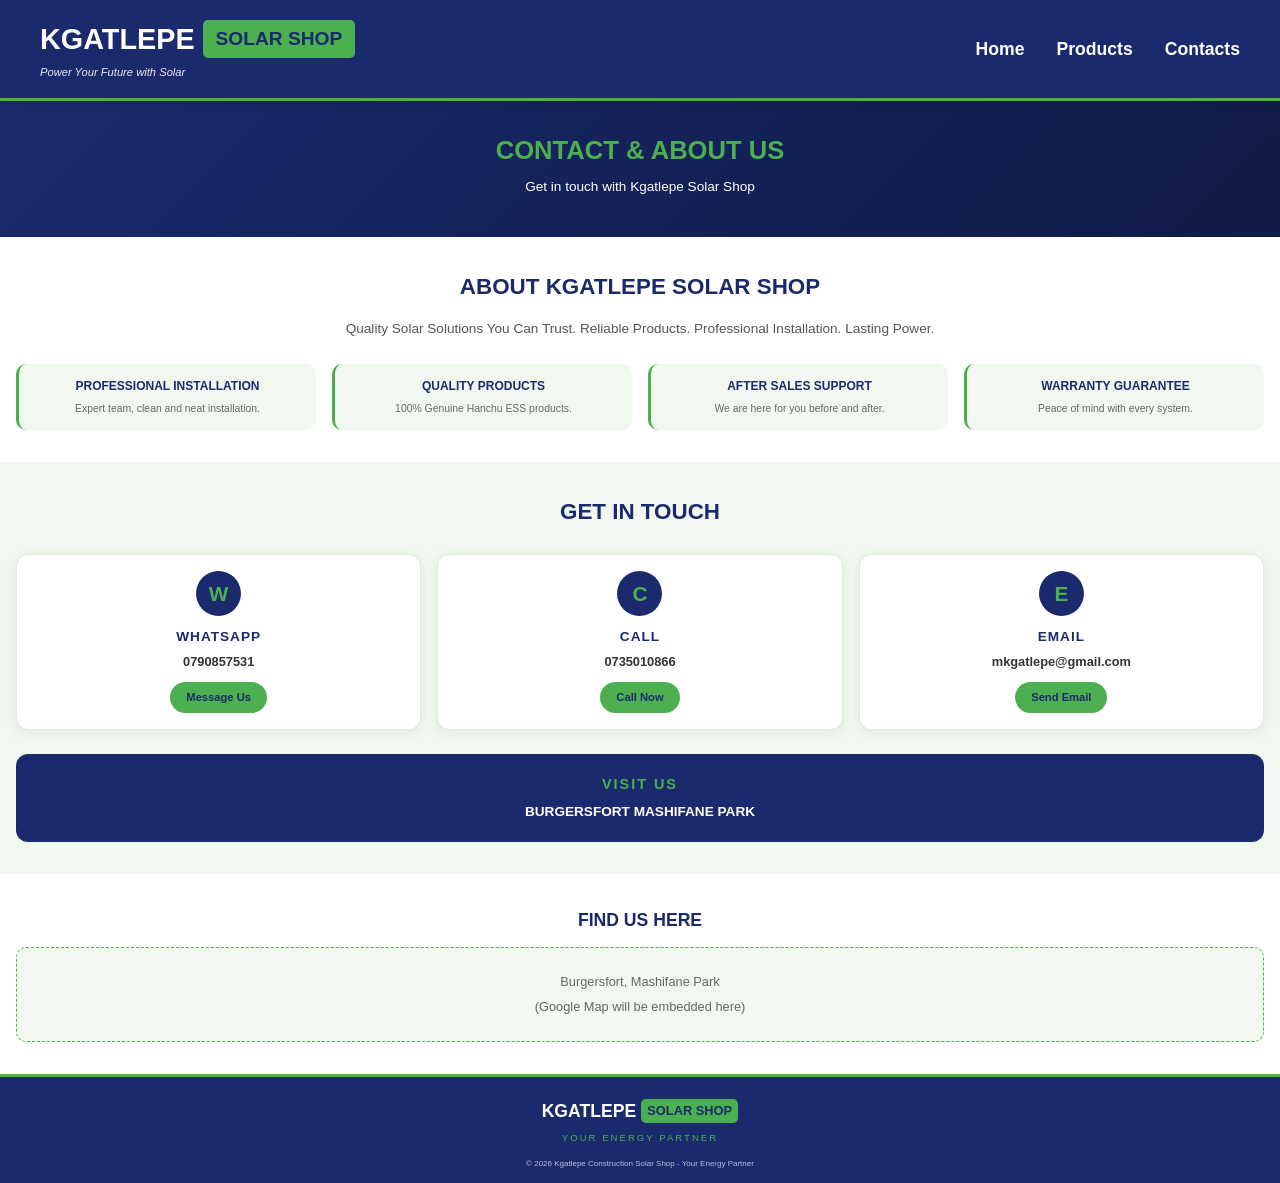
==== commit aa4c11e8: "Add files via upload" ====
--- a/Contacts+About.html
+++ b/Contacts+About.html
@@ -3,7 +3,7 @@
   <head>
     <meta charset="utf-8">
     <meta name="viewport" content="width=device-width, initial-scale=1.0">
-    <title>Kgatlape Solar Shop | Contacts & About</title>
+    <title>Kgatlepe Solar Shop | Contacts & About</title>
     <link rel="stylesheet" href="Home.css">
     <link rel="stylesheet" href="Contacts.css">
   </head>
@@ -12,7 +12,7 @@
       <div class="header-container">
         <div class="logo-area">
           <h1>
-            <span class="kgatlape">KGATLAPE</span>
+            <span class="kgatlape">KGATLEPE</span>
             <span class="solar-shop">SOLAR SHOP</span>
           </h1>
           <p class="tagline">Power Your Future with Solar</p>
@@ -32,7 +32,7 @@
       <section class="page-title">
         <div class="page-title-container">
           <h1>CONTACT & ABOUT US</h1>
-          <p>Get in touch with Kgatlape Solar Shop</p>
+          <p>Get in touch with Kgatlepe Solar Shop</p>
         </div>
       </section>
 
@@ -40,7 +40,7 @@
       <section class="about-section">
         <div class="about-container">
           <div class="about-content">
-            <h2>ABOUT KGATLAPE SOLAR SHOP</h2>
+            <h2>ABOUT KGATLEPE SOLAR SHOP</h2>
             <p class="about-description">Quality Solar Solutions You Can Trust. Reliable Products. Professional Installation. Lasting Power.</p>
             <div class="about-features">
               <div class="about-feature">
@@ -116,13 +116,13 @@
       <div class="footer-container">
         <div class="footer-brand">
           <h2>
-            <span class="footer-kgatlape">KGATLAPE</span>
+            <span class="footer-kgatlape">KGATLEPE</span>
             <span class="footer-solar">SOLAR SHOP</span>
           </h2>
           <p class="footer-tagline">YOUR ENERGY PARTNER</p>
         </div>
         <div class="footer-copyright">
-          <p>&copy; 2026 Kgatlape Construction Solar Shop - Your Energy Partner</p>
+          <p>&copy; 2026 Kgatlepe Construction Solar Shop - Your Energy Partner</p>
         </div>
       </div>
     </footer>
--- a/Home.css
+++ b/Home.css
@@ -631,7 +631,7 @@
 
   /* HERO ON MOBILE - SAME AS LAPTOP (NOT DIM) */
   .hero {
-    background: linear-gradient(90deg, rgba(26, 42, 108, 0.85) 0%, rgba(26, 42, 108, 0.55) 50%, rgba(26, 42, 108, 0.85) 100%), url('logo.jpeg');
+    background: linear-gradient(90deg, rgba(26, 42, 108, 0.85) 0%, rgba(26, 42, 108, 0.55) 50%, rgba(26, 42, 108, 0.6) 100%), url('logo.jpeg');
     background-size: cover;
     background-position: center;
     background-repeat: no-repeat;
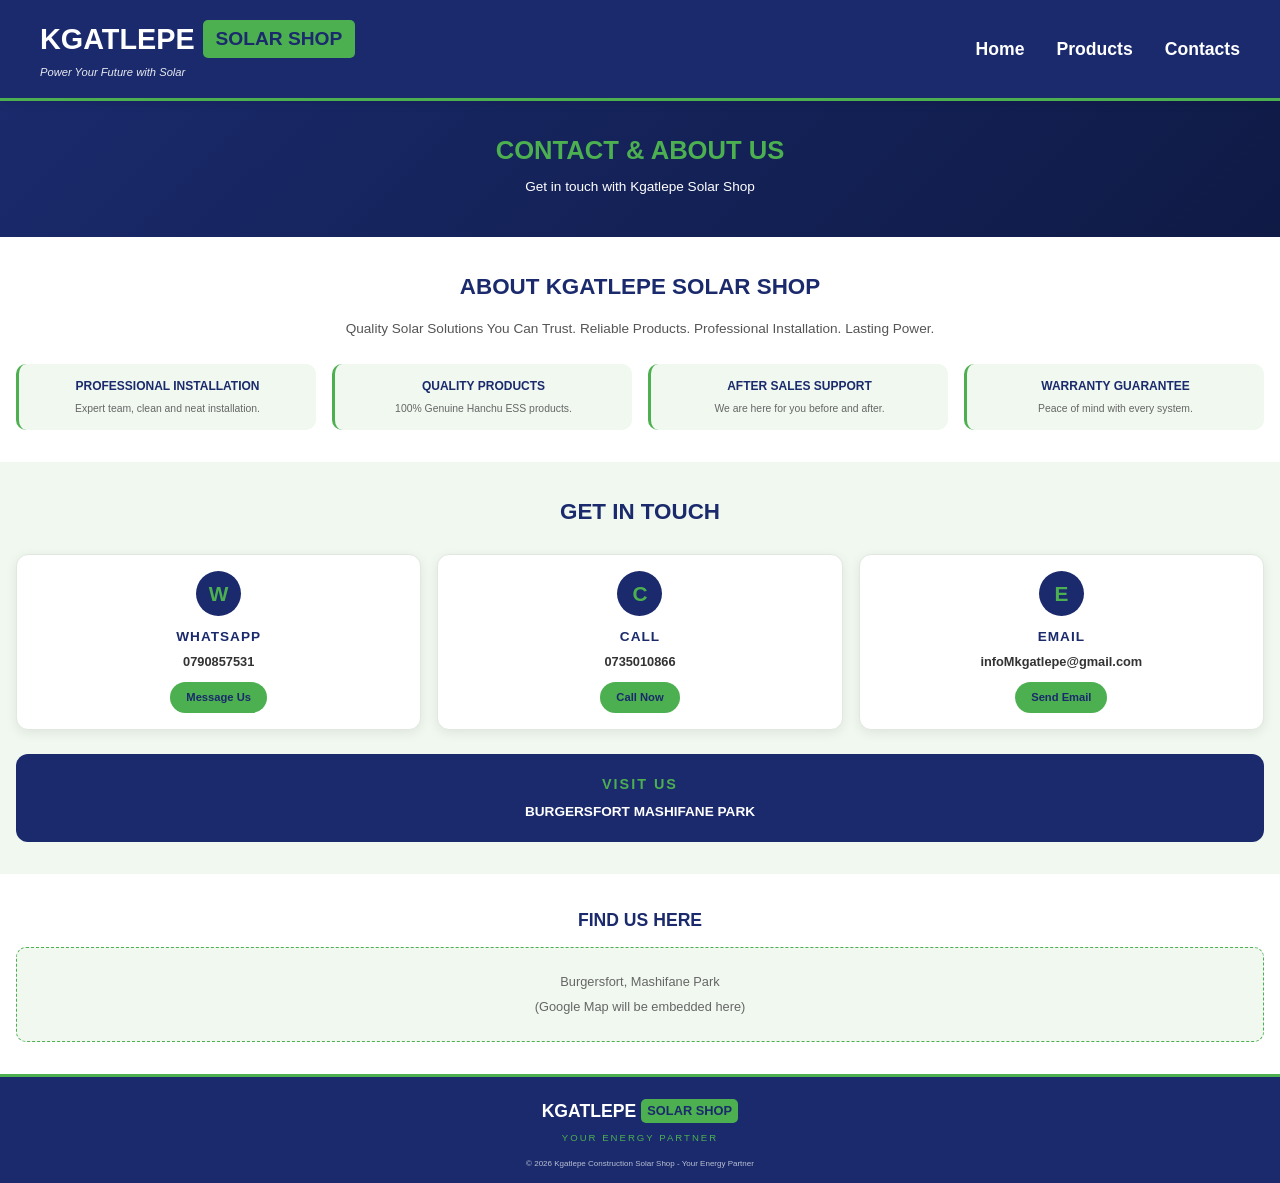
==== commit bd18f969: "Fix contact details in Contacts & About page Updated contact information in the contact section." ====
--- a/Contacts+About.html
+++ b/Contacts+About.html
@@ -87,8 +87,8 @@
             <div class="contact-card">
               <div class="contact-icon">E</div>
               <h3 class="contact-card-title">EMAIL</h3>
-              <p class="contact-card-value">mkgatlepe@gmail.com</p>
-              <a href="mailto:mkgatlepe@gmail.com" class="contact-btn">Send Email</a>
+              <p class="contact-card-value">infoMkgatlepe@gmail.com</p>
+              <a href="mailto:infoMkgatlepe@gmail.com" class="contact-btn">Send Email</a>
             </div>
           </div>
 
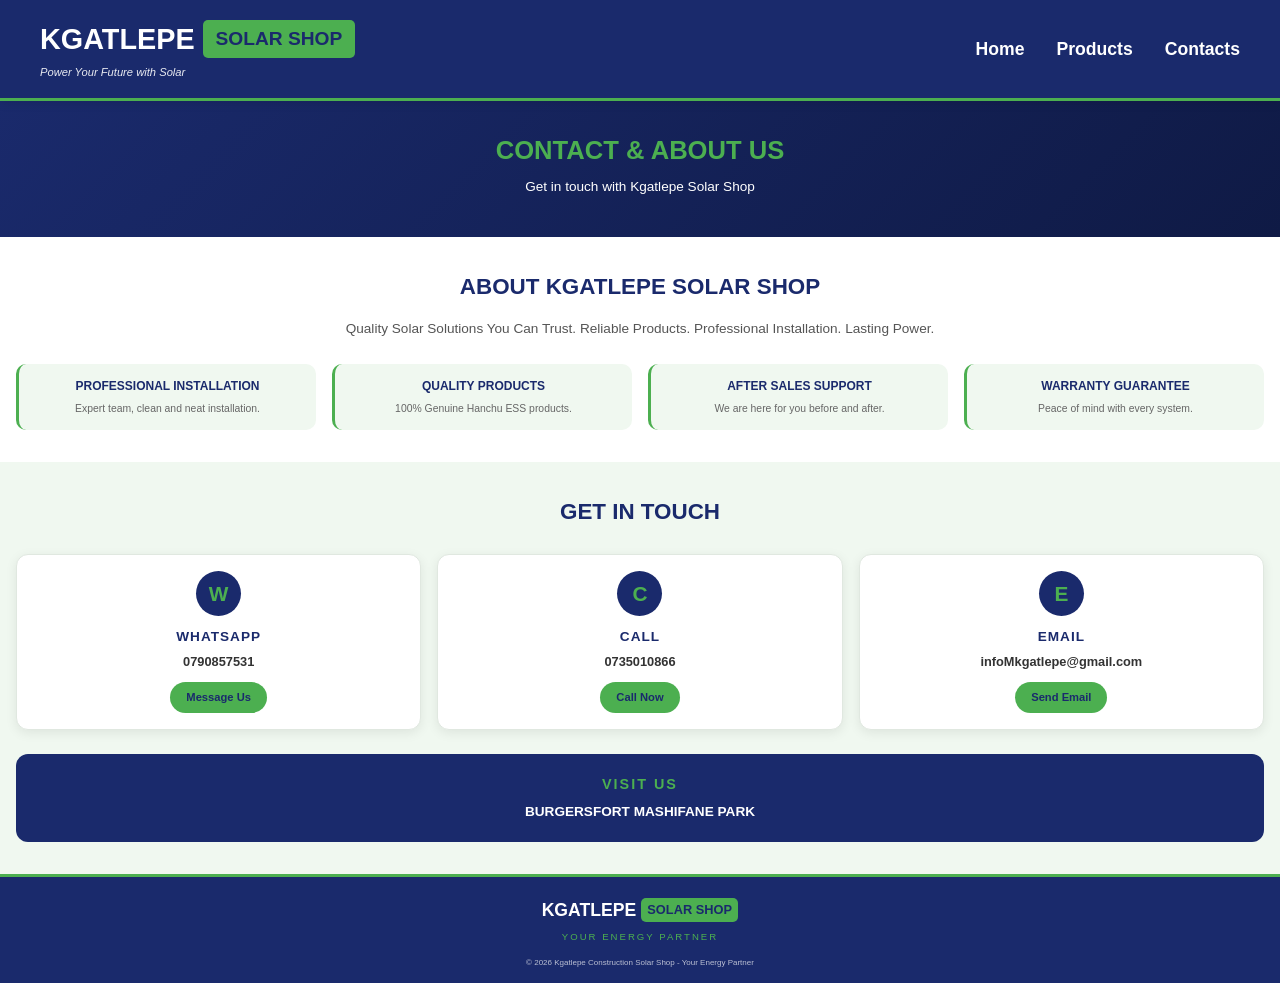
==== commit c58d1e15: "Refactor HTML structure for Contacts & About page" ====
--- a/Contacts+About.html
+++ b/Contacts+About.html
@@ -6,6 +6,13 @@
     <title>Kgatlepe Solar Shop | Contacts & About</title>
     <link rel="stylesheet" href="Home.css">
     <link rel="stylesheet" href="Contacts.css">
+
+    <!-- Favicon for Kgatlepe Solar Shop -->
+    <link rel="apple-touch-icon" sizes="180x180" href="/apple-touch-icon.png">
+    <link rel="icon" type="image/png" sizes="32x32" href="/favicon-32x32.png">
+    <link rel="icon" type="image/png" sizes="16x16" href="/favicon-16x16.png">
+    <link rel="manifest" href="/site.webmanifest">
+    <link rel="icon" type="image/x-icon" href="/favicon.ico">
   </head>
   <body>
     <header>
@@ -99,16 +106,7 @@
         </div>
       </section>
 
-      <!-- MAP SECTION -->
-      <section class="map-section">
-        <div class="map-container">
-          <h3>FIND US HERE</h3>
-          <div class="map-placeholder">
-            <p>Burgersfort, Mashifane Park</p>
-            <p class="map-note">(Google Map will be embedded here)</p>
-          </div>
-        </div>
-      </section>
+      
     </main>
 
     <!-- FOOTER -->
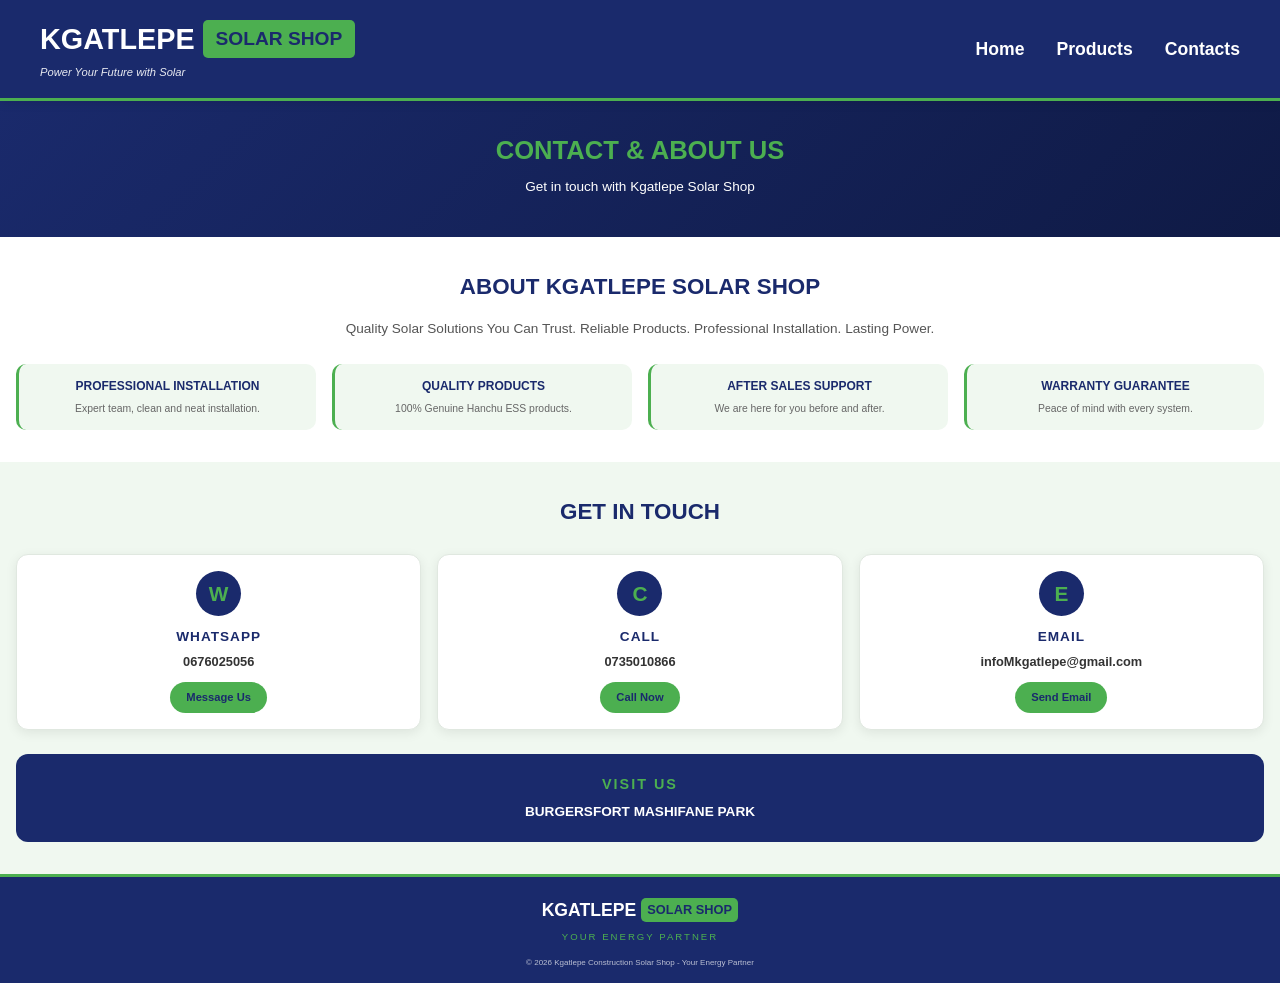
==== commit f3458661: "Fix HTML formatting issues in Contacts & About page" ====
--- a/Contacts+About.html
+++ b/Contacts+About.html
@@ -80,8 +80,8 @@
             <div class="contact-card">
               <div class="contact-icon">W</div>
               <h3 class="contact-card-title">WHATSAPP</h3>
-              <p class="contact-card-value">0790857531</p>
-              <a href="https://wa.me/27790857531" class="contact-btn">Message Us</a>
+              <p class="contact-card-value">0676025056</p>
+              <a href="https://wa.me/27676025056" class="contact-btn">Message Us</a>
             </div>
 
             <div class="contact-card">
